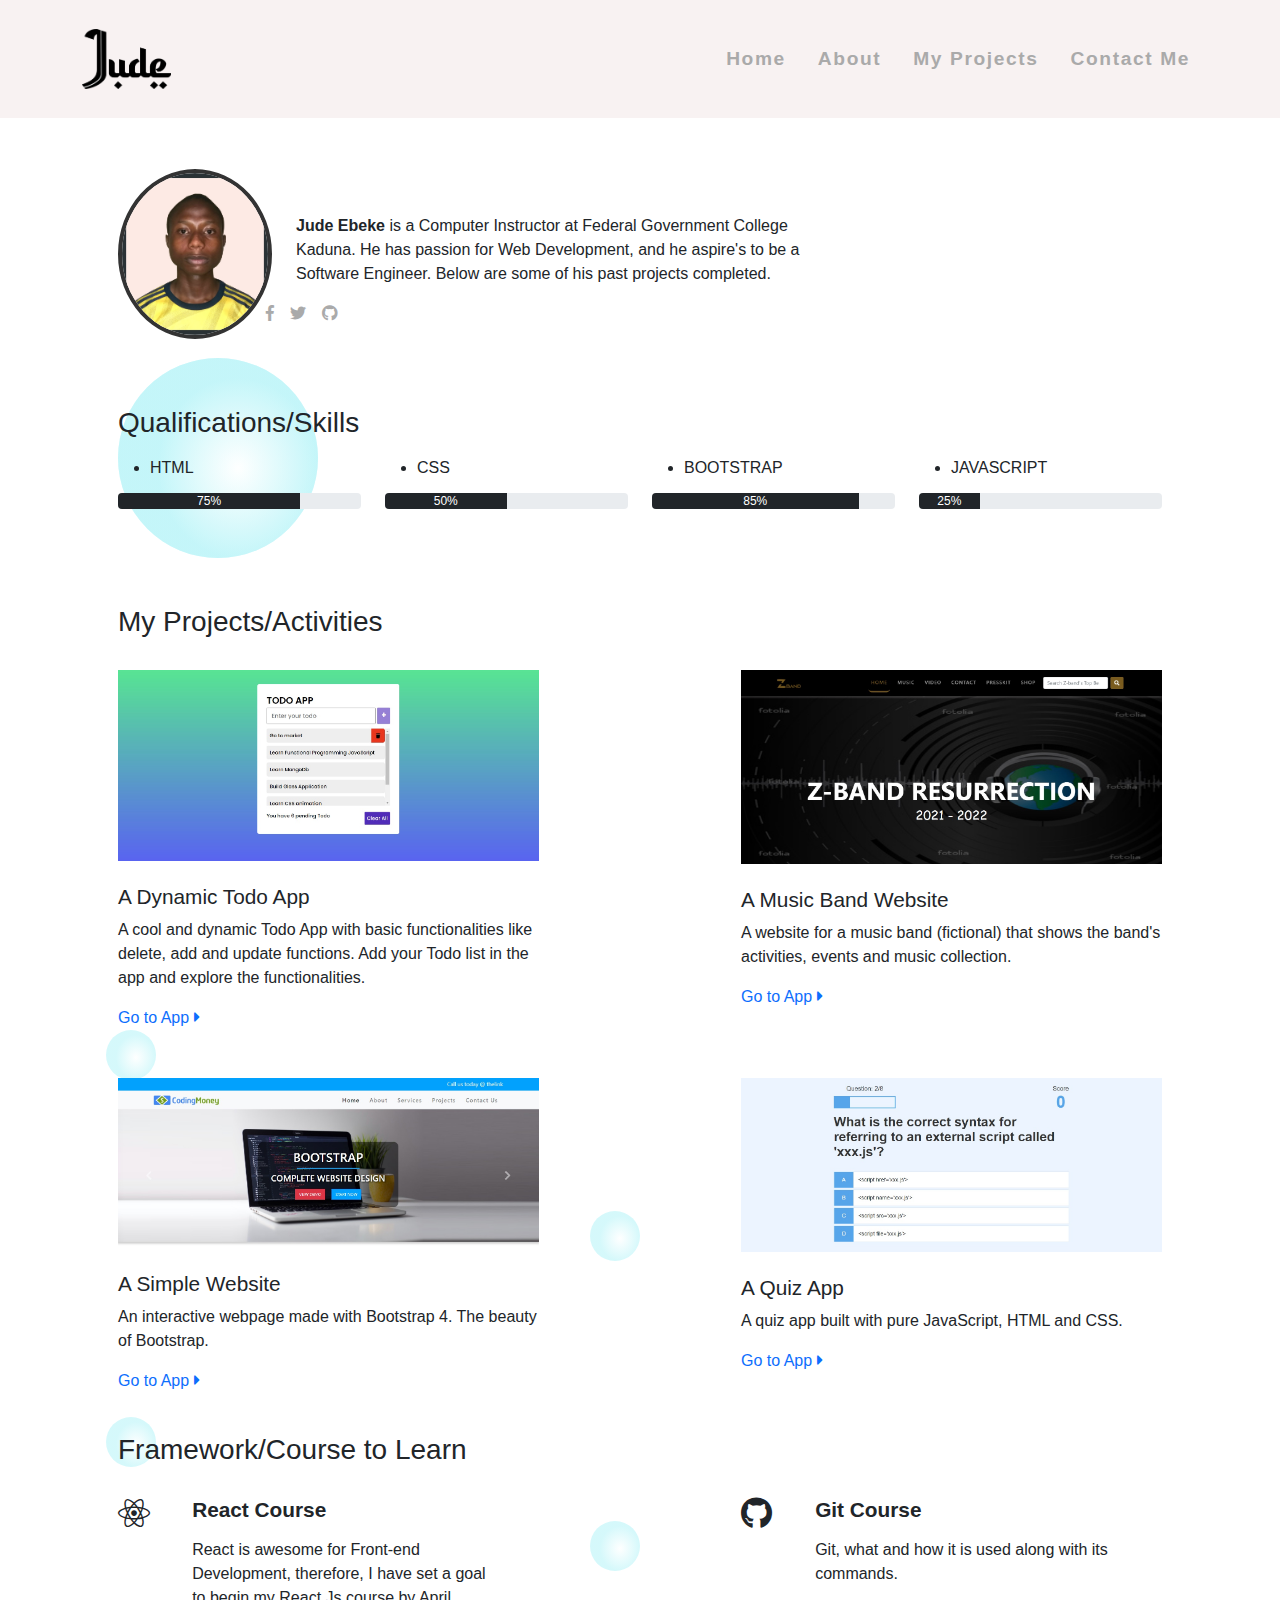
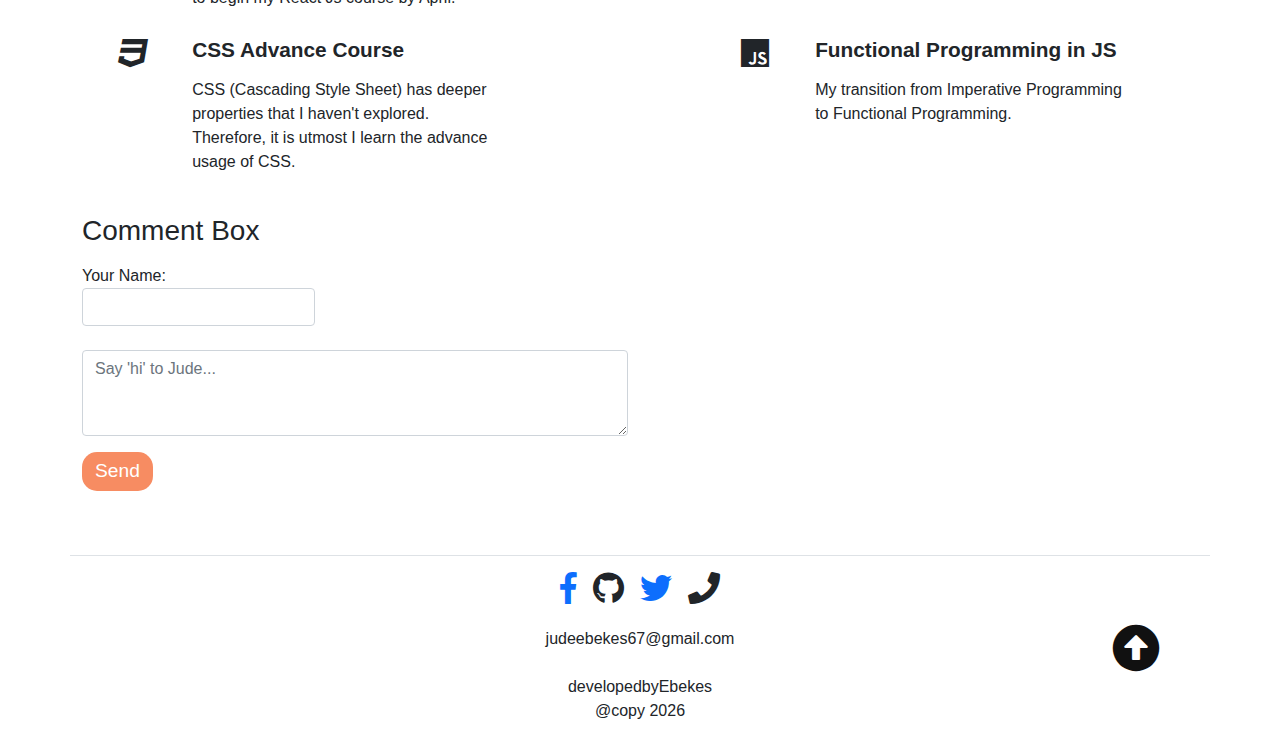
==== index.html @ 5c39a27d "tenth commit" ====
<!DOCTYPE html>
<html lang="en">

<head>
    <meta charset="UTF-8">
    <meta http-equiv="X-UA-Compatible" content="IE=edge">
    <meta name="viewport" content="width=device-width, initial-scale=1.0">
    <title>Homepage | Jude Ebeke</title>
    <link rel="shortcut icon" href="../img/minilogo.png" />
    <link rel="stylesheet" href="../css/style.css">
    <link rel="stylesheet" href="../css/bootstrap.css">
    <link rel="stylesheet" href="../css/fontawesome-all.css">
    <script src="../js/nav.js" defer></script>
    <script src="../js/index.js" defer></script>
    <script src="../js/bootstrap.min.js" defer></script>
    <script src="../js/jquery-1.11.3.min.js" defer></script>
</head>

<body>
    <nav class="navbar navbar-expand-lg navbar-light p-4" id="home">
        <div class="container">
            <a class="navbar-brand" href="index.html"><img src="../img/judelogo.png" height="60" alt=""></a>
            <button class="navbar-toggler" type="button" data-bs-toggle="collapse" data-bs-target="#navbarNav" aria-controls="navbarNav" aria-expanded="false" aria-label="Toggle navigation">
      <span class="navbar-toggler-icon"></span>
    </button>
            <div class="collapse navbar-collapse" id="navbarNav">
                <ul class="navbar-nav ms-auto">
                    <li class="nav-item">
                        <a class="nav-link" aria-current="page" href="index.html">Home</a>
                    </li>
                    <li class="nav-item">
                        <a class="nav-link" href="#about">About</a   >
                    </li>
                    <li class="nav-item">
                        <a class="nav-link" href="#project">My Projects</a   >
                    </li>
                    <li class="nav-item">
                        <a class="nav-link" href="#contact">Contact Me</a   >
                    </li>
                </ul>
            </div>
        </div>
    </nav>

    <!-- MY INTRO SECTION -->

    <div class="container px-5">
        <div class="row mt-5 d-flex flex-column flex-md-row align-items-center">
            <div class="col-md-2 passport-border"  id="about">
                <img src="../img/passport.jpg" class="img-fluid passport-res rounded-circle passport-border-color" alt="My Passport">
            </div>
            <div class="col-md-6 mt-5 text-center text-md-start">
                <p><strong>Jude Ebeke</strong> is a Computer Instructor at Federal Government College Kaduna. He has passion for Web Development, and he aspire's to be a Software Engineer. Below are some of his past projects completed.
                </p>
                <ul class="social-links list-unstyled">
                    <li>
                        <a href="https://web.facebook.com/profile.php?id=100070522303715" target="__blank" class="text-decoration-none text-gray"><i class="fab fa-facebook-f fa-1x"></i></a></li>
                    <li><a href="https://twitter.com/JudeEbeke" target="__blank" class="text-decoration-none text-gray"><i class="fab fa-twitter fa-1x"></i></a></li>
                    <li>
                        <a href="https://github.com/judeebeks" target="__blank" class="text-decoration-none text-gray"><i class="fab fa-github fa-1x"></i></a>
                    </li>
                </ul>
            </div>

        </div>
        </div>

        <!-- QUALIFICATION SECTION -->

        <div class="container px-5 mt-3 position-relative">
            <div class="ball-animate"></div>
            <div class="ball-animate"></div>
            <div class="row pt-5">
                <div class="col-12">
                    <h3>Qualifications/Skills</h3>
                </div>
                <div class="div col-6 col-md-3 mt-2">
                    <ul>
                        <li>
                            <h6>HTML</h6>
                        </li>
                    </ul>
                    <div class="progress">
                        <div class="progress-bar bg-dark" role="progressbar" style="width: 75%" aria-valuenow="75" aria-valuemin="0" aria-valuemax="100">75%</div>
                    </div>
                </div>
                <div class="col-6 col-md-3 mt-2">
                    <ul>
                        <li>
                            <h6>CSS</h6>
                        </li>
                    </ul>
                    <div class="progress">
                        <div class="progress-bar bg-dark" role="progressbar" style="width: 50%" aria-valuenow="50" aria-valuemin="0" aria-valuemax="100">50%</div>
                    </div>
                </div>
                <div class="col-6 col-md-3 mt-5 mt-md-2">
                    <ul>
                        <li>
                            <h6>BOOTSTRAP</h6>
                        </li>
                    </ul>
                    <div class="progress">
                        <div class="progress-bar bg-dark" role="progressbar" style="width: 85%" aria-valuenow="85" aria-valuemin="0" aria-valuemax="100">85%</div>
                    </div>
                </div>
                <div class="col-6 col-md-3 mt-5 mt-md-2">
                    <ul>
                        <li>
                            <h6>JAVASCRIPT</h6>
                        </li>
                    </ul>
                    <div class="progress">
                        <div class="progress-bar bg-dark" role="progressbar" style="width: 25%" aria-valuenow="25" aria-valuemin="0" aria-valuemax="100">25%</div>
                    </div>
                </div>
            </div>
        </div>

        <!-- PROJECT SECTION -->
        <div class="container px-5 mt-5">
            <div class="row pt-5 d-flex justify-content-between">
                <div class="col-12" id="project">
                    <h3>My Projects/Activities</h3>
                </div>
                <div class="col-md-5 pt-4">
                    <img src="../img/todoapp.jpg" class="img-fluid mb-4 project-display" alt="">
                    <h5>A Dynamic Todo App</h5>
                    <p>A cool and dynamic Todo App with basic functionalities like delete, add and update functions. Add your Todo list in the app and explore the functionalities. </p>
                    <a type="button" class="text-decoration-none" href="../completedproject/todoapp/index.html" target="__blank">Go to App <i class="fa fa-caret-right"></i></a>
                </div>
                <div class="col-md-5 pt-4">
                    <img src="../img/z-band.jpg" class="img-fluid mb-4 project-display" alt="">
                    <h5>A Music Band Website</h5>
                    <p>A website for a music band (fictional) that shows the band's activities, events and music collection. </p>
                    <a type="button" class="text-decoration-none" href="https://z-bandsite.netlify.app" target="__blank">Go to App <i class="fa fa-caret-right"></i></a>
                </div>
            </div>

            <div class="row d-flex justify-content-between position-relative">
                <div class="ball"></div>
                <div class="ball"></div>
                <div class="col-md-5 pt-5">
                    <img src="../img/bts4.jpg" class="img-fluid mb-4 project-display" alt="">
                    <h5>A Simple Website</h5>
                    <p>An interactive webpage made with Bootstrap 4. The beauty of Bootstrap. </p>
                    <a type="button" class="text-decoration-none" href="../completedproject/bst4code/home.html" target="__blank">Go to App <i class="fa fa-caret-right"></i></a>
                </div>
                <div class="col-md-5 pt-5">
                    <img src="../img/quizapp.jpg" class="img-fluid mb-4 project-display" alt="">
                    <h5>A Quiz App</h5>
                    <p>A quiz app built with pure JavaScript, HTML and CSS.</p>
                    <a type="button" class="text-decoration-none" href="../completedproject/quizapp/index.html" target="__blank">Go to App <i class="fa fa-caret-right"></i></a>
                </div>
            </div>
        </div>

        <!-- COURSES TO VENTURE TO -->

        <div class="container px-5 my-4">
            <div class="row d-flex justify-content-between position-relative">
                <div class="ball"></div>
                <div class="ball"></div>
                <div class="col-12 my-3">
                    <h3>Framework/Course to Learn</h3>
                </div>
                <div class="col-md-5">
                    <div class="row">
                        <div class="col-2 fa-2x"><i class="fab fa-react"></i></div>
                        <div class="col-9 pt-2">
                            <h5><strong>React Course</strong></h5>
                        </div>
                        <div class="col-9 offset-2">
                            <p>React is awesome for Front-end Development, therefore, I have set a goal to begin my React Js course by April.</p>
                        </div>
                    </div>
                </div>
                <div class="col-md-5">
                    <div class="row">
                        <div class="col-2 fa-2x"><i class="fab fa-github"></i></div>
                        <div class="col-9 pt-2">
                            <h5><strong>Git Course</strong></h5>
                        </div>
                        <div class="col-9 offset-2">
                            <p>Git, what and how it is used along with its commands. </p>
                        </div>
                    </div>
                </div>
            </div>
            <div class="row d-flex justify-content-between mt-1">
                <div class="col-md-5">
                    <div class="row">
                        <div class="col-2 fa-2x"><i class="fab fa-css3"></i></div>
                        <div class="col-9 pt-2">
                            <h5><strong>CSS Advance Course</strong></h5>
                        </div>
                        <div class="col-9 offset-2">
                            <p>CSS (Cascading Style Sheet) has deeper properties that I haven't explored. Therefore, it is utmost I learn the advance usage of CSS.</p>
                        </div>
                    </div>
                </div>
                <div class="col-md-5">
                    <div class="row">
                        <div class="col-2 fa-2x"><i class="fab fa-js"></i></div>
                        <div class="col-9 pt-2">
                            <h5><strong>Functional Programming in JS</strong></h5>
                        </div>
                        <div class="col-9 offset-2">
                            <p>My transition from Imperative Programming to Functional Programming.</p>
                        </div>
                    </div>
                </div>
            </div>
        </div>

        <!-- COMMENT SECTION -->

        <div class="container">
            <div class="row">
                <div class="col-6">
                    <form name="contact" method="POST" data-netlify="true">
                        <div class="mb-3">
                            <label class="form-label"><h3>Comment Box</h3></label>
                            <div class="mb-3">
                                <p>
                                    <label class="form-label">Your Name: <input class="form-control" type="text" name="name" reqquired></label>
                                </p>
                            </div>
                            <textarea class="form-control" name="comment" rows="3" placeholder="Say 'hi' to Jude..." required></textarea>
                        </div>
                        <p id="errormessage"></p>
                        <div class="mb-3">
                            <button type="submit" class="btn1">Send</button>
                        </div>
                    </form>
                </div>
            </div>
        </div>


        <!-- FOOTER -->
        <footer class="position-relative container text-center mt-5 border-top d-flex justify-center align-items-center flex-column" id="contact">
            <div class="top-arrow position-absolute">
                <a href="#home" class="top-arrow-link text-decoration-none"><i class="fa fa-arrow-alt-circle-up fa-3x"></i></a>
            </div>
            <ul class="text-center list-unstyled d-flex align-items-center justify-content-center my-3">
                <li class="mx-2">
                    <a href="https://web.facebook.com/profile.php?id=100070522303715" target="__blank" class="text-decoration-none text-gray"><i class="fab fa-facebook-f fa-2x text-primary"></i></a></li>
                <li class="mx-2">
                    <a href="https://github.com/judeebeks" target="__blank" class="text-decoration-none text-gray"><i class="fab fa-github fa-2x text-dark"></i></a>
                </li>
                <li class="mx-2"><a href="https://twitter.com/JudeEbeke" target="__blank" class="text-decoration-none text-gray"><i class="fab fa-twitter fa-2x text-primary"></i></a></li>
                <li class="mx-2"><a href="tel: 09023176326" class="text-decoration-none text-gray"><i class="fa fa-phone fa-2x text-dark"></i></a></li>
            </ul>

            <p class="py-1">judeebekes67@gmail.com</p>

            <p class="lead py-1">developedbyEbekes <br> @copy <span id="year"></span></p>
        </footer>
</body>

</html>
---- css/style.css ----
:root {
    --black: #333;
    --dark: rgb(170, 170, 170);
    --blacklight: rgb(104, 101, 101);
    --white: #fff;
    --blue: #3440ab;
    --lightblue: #78a8cf;
    --red: #ee4c24;
    --light: rgb(248, 242, 242);
}

* {
    margin: 0;
    padding: 0;
    font-family: "Century Gothic", sans-serif;
    font-size: 100%;
    box-sizing: border-box;
}

.text-gray {
    color: var(--dark);
}

body {
    background: var(--white);
}

.navbar {
    /* background: var(--lightblue) !important; */
    /* box-shadow: 0 5px 5px 0 rgba(134, 128, 128, 0.5); */
    background: var(--light) !important;
    /* border-bottom: 1px dotted gray; */
}

.navbar-nav .nav-item {
    margin-left: 1rem;
}

.nav-item .nav-link {
    color: var(--dark) !important;
    font-size: 1.2rem;
    font-weight: 600;
    letter-spacing: 0.1rem;
}

.nav-item .nav-link:hover {
    color: var(--blacklight) !important;
}

.passport-border-color {
    background: var(--black);
    border-radius: 50%;
    border: 4px solid var(--black);
    z-index: 999;
}

.social-links {
    list-style: none;
    display: flex;
    justify-content: start;
    margin-top: 1rem;
    margin-left: -1.9rem;
}

.social-links>li {
    color: var(--blacklight);
    margin-right: 1rem;
}

p {
    font-size: 1rem !important;
}

h1 {
    font-size: 3rem;
}

h5 {
    font-size: 1.3rem !important;
    font-weight: 500 !important;
}

div .ball-animate:nth-child(1) {
    width: 200px;
    height: 200px;
    position: absolute;
    border-radius: 50%;
    background-image: radial-gradient( closest-side at 60% 55%, rgb(254, 255, 255), rgb(185, 244, 248));
    z-index: -99;
    opacity: 0.6;
    animation: float 10s infinite;
    animation-timing-function: ease-in;
}

div .ball {
    width: 50px;
    height: 50px;
    position: absolute;
    border-radius: 50%;
    background-image: radial-gradient( closest-side at 60% 55%, rgb(254, 255, 255), rgb(185, 244, 248));
    z-index: -99;
    opacity: 0.6;
}

div .ball:nth-child(2) {
    position: absolute;
    right: 50%;
    top: 50%;
}

div .ball-animate:nth-child(2) {
    width: 200px;
    height: 200px;
    position: absolute;
    border-radius: 50%;
    background-image: radial-gradient( closest-side at 60% 55%, rgb(254, 255, 255), rgb(185, 244, 248));
    z-index: -99;
    opacity: 0.6;
    animation: floatb 10s infinite;
    animation-timing-function: ease-in;
}

@keyframes float {
    from {
        top: 0px;
        left: 100px;
    }
    to {
        top: 100px;
        left: 400px;
    }
}

@keyframes floatb {
    from {
        top: 0px;
        right: 100px;
    }
    to {
        top: 100px;
        right: 400px;
    }
}

.project-display {
    transition: ease-in 0.3s;
}

.project-display:hover {
    box-shadow: 0 4px 8px 0 rgba(0, 0, 0, 0.3), 0 6px 20px 0 rgba(0, 0, 0, 0.3);
    transform: scale(1.2);
}

.btn1 {
    border: none;
    outline: none;
    padding: 5px 13px;
    font-size: 1.2rem;
    background: rgb(247, 140, 98);
    border-radius: 15px;
    color: #fff;
    transition: 0.3s;
}

.btn1:hover {
    background: rgb(245, 106, 51);
}

.top-arrow {
    bottom: 70px !important;
    right: 50px !important;
}

.top-arrow-link {
    color: #111;
    cursor: pointer;
    transition: 0.3s;
}

.top-arrow-link:hover {
    color: #333;
}

@media (max-width: 765px) {
    .passport-res {
        width: 50%;
        height: 50%;
        z-index: -99;
    }
    .passport-border {
        border: none;
        display: flex;
        justify-content: center;
        align-items: center;
    }
    .navbar-nav {
        margin-top: 1rem;
    }
    div .ball-animate {
        display: none;
    }
    .social-links {
        justify-content: center;
        margin-left: -1.9rem;
    }
}
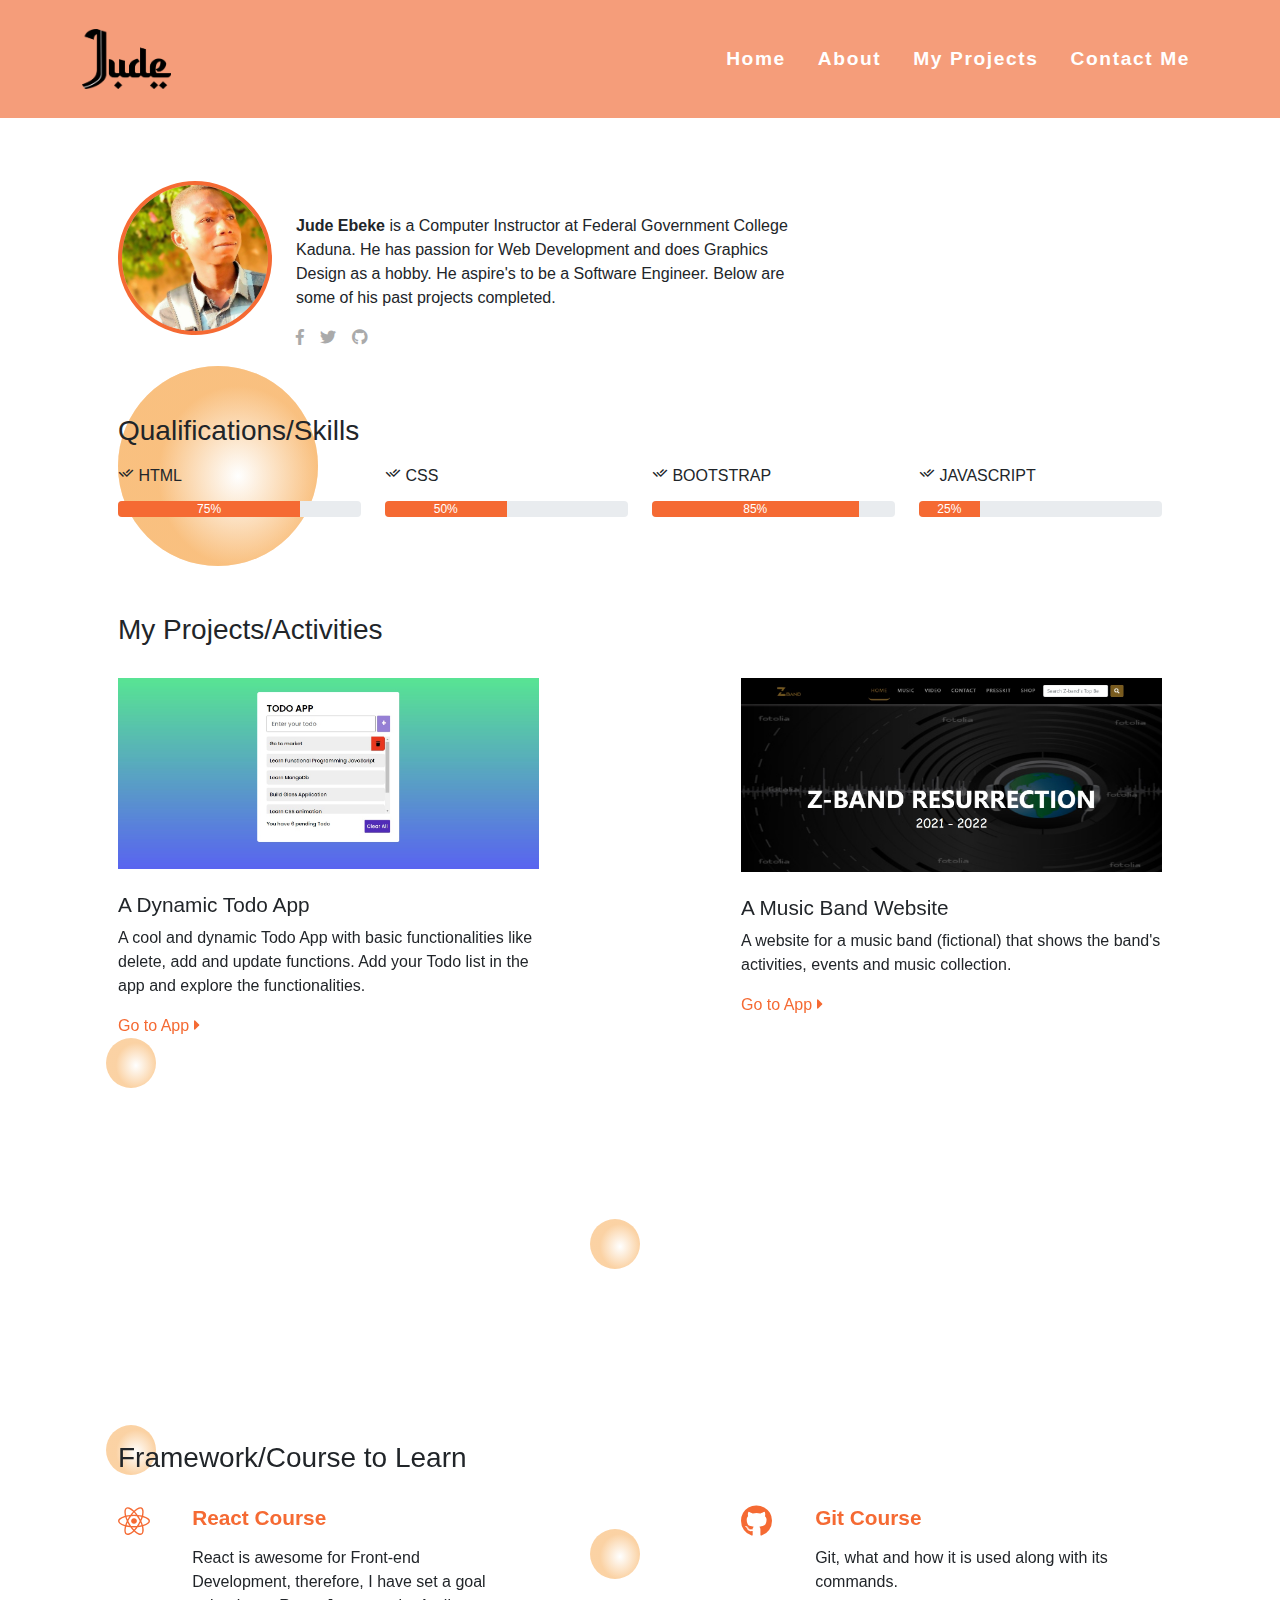
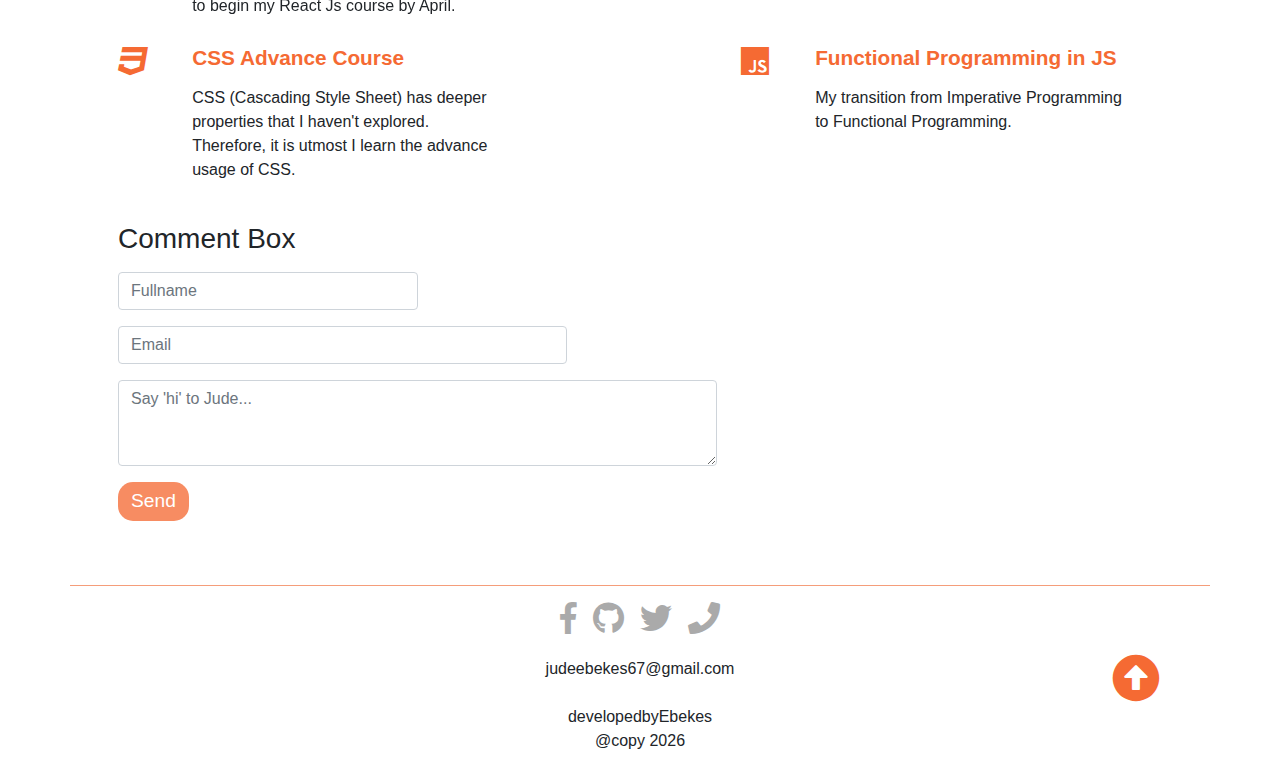
==== commit c3b64540: "git push" ====
--- a/index.html
+++ b/index.html
@@ -1,262 +1,485 @@
 <!DOCTYPE html>
 <html lang="en">
-
-<head>
-    <meta charset="UTF-8">
-    <meta http-equiv="X-UA-Compatible" content="IE=edge">
-    <meta name="viewport" content="width=device-width, initial-scale=1.0">
+  <head>
+    <meta charset="UTF-8" />
+    <meta http-equiv="X-UA-Compatible" content="IE=edge" />
+    <meta name="viewport" content="width=device-width, initial-scale=1.0" />
     <title>Homepage | Jude Ebeke</title>
     <link rel="shortcut icon" href="../img/minilogo.png" />
-    <link rel="stylesheet" href="../css/style.css">
-    <link rel="stylesheet" href="../css/bootstrap.css">
-    <link rel="stylesheet" href="../css/fontawesome-all.css">
+    <link rel="stylesheet" href="../css/style.css" />
+    <link rel="stylesheet" href="../css/bootstrap.min.css" />
+    <link rel="stylesheet" href="../css/fontawesome-all.css" />
+    <link rel="stylesheet" href="./assests/aos/aos.css" />
+    <link rel="stylesheet" href="./assests/remixicon/remixicon.css" />
     <script src="../js/nav.js" defer></script>
     <script src="../js/index.js" defer></script>
     <script src="../js/bootstrap.min.js" defer></script>
     <script src="../js/jquery-1.11.3.min.js" defer></script>
-</head>
-
-<body>
+  </head>
+
+  <body>
     <nav class="navbar navbar-expand-lg navbar-light p-4" id="home">
-        <div class="container">
-            <a class="navbar-brand" href="index.html"><img src="../img/judelogo.png" height="60" alt=""></a>
-            <button class="navbar-toggler" type="button" data-bs-toggle="collapse" data-bs-target="#navbarNav" aria-controls="navbarNav" aria-expanded="false" aria-label="Toggle navigation">
-      <span class="navbar-toggler-icon"></span>
-    </button>
-            <div class="collapse navbar-collapse" id="navbarNav">
-                <ul class="navbar-nav ms-auto">
-                    <li class="nav-item">
-                        <a class="nav-link" aria-current="page" href="index.html">Home</a>
-                    </li>
-                    <li class="nav-item">
-                        <a class="nav-link" href="#about">About</a   >
-                    </li>
-                    <li class="nav-item">
-                        <a class="nav-link" href="#project">My Projects</a   >
-                    </li>
-                    <li class="nav-item">
-                        <a class="nav-link" href="#contact">Contact Me</a   >
-                    </li>
-                </ul>
-            </div>
-        </div>
+      <div class="container">
+        <a class="navbar-brand" href="index.html">
+          <img src="../img/judelogo.png" height="60" alt="" />
+        </a>
+        <button
+          class="navbar-toggler text-white"
+          type="button"
+          data-bs-toggle="collapse"
+          data-bs-target="#navbarNav"
+          aria-controls="navbarNav"
+          aria-expanded="false"
+          aria-label="Toggle navigation"
+        >
+          <span><i class="fa fa-bars"> </i></span>
+        </button>
+        <div class="collapse navbar-collapse" id="navbarNav">
+          <ul class="navbar-nav ms-auto">
+            <li class="nav-item">
+              <a class="nav-link" aria-current="page" href="index.html">Home</a>
+            </li>
+            <li class="nav-item">
+              <a class="nav-link" href="#about">About</a>
+            </li>
+            <li class="nav-item">
+              <a class="nav-link" href="#project">My Projects</a>
+            </li>
+            <li class="nav-item">
+              <a class="nav-link" href="#contact">Contact Me</a>
+            </li>
+          </ul>
+        </div>
+      </div>
     </nav>
 
     <!-- MY INTRO SECTION -->
 
     <div class="container px-5">
-        <div class="row mt-5 d-flex flex-column flex-md-row align-items-center">
-            <div class="col-md-2 passport-border"  id="about">
-                <img src="../img/passport.jpg" class="img-fluid passport-res rounded-circle passport-border-color" alt="My Passport">
-            </div>
-            <div class="col-md-6 mt-5 text-center text-md-start">
-                <p><strong>Jude Ebeke</strong> is a Computer Instructor at Federal Government College Kaduna. He has passion for Web Development, and he aspire's to be a Software Engineer. Below are some of his past projects completed.
+      <div class="row mt-5 d-flex flex-column flex-md-row align-items-center">
+        <div class="col-md-2 passport-border" id="about">
+          <img
+            src="../img/passport.png"
+            class="img-fluid passport-res rounded-circle passport-border-color"
+            alt="My Passport"
+          />
+        </div>
+        <div class="col-md-6 mt-5 text-center text-md-start">
+          <div class="row text-center text-md-start">
+            <div class="col-12">
+              <p>
+                <strong>Jude Ebeke</strong> is a Computer Instructor at Federal
+                Government College Kaduna. He has passion for Web Development
+                and does Graphics Design as a hobby. He aspire's to be a
+                Software Engineer. Below are some of his past projects
+                completed.
+              </p>
+            </div>
+            <div class="col-4 m-auto m-md-0">
+              <ul class="social-links list-unstyled p-0 m-0">
+                <li>
+                  <a
+                    href="https://web.facebook.com/profile.php?id=100070522303715"
+                    target="__blank"
+                    class="text-decoration-none text-gray"
+                    ><i class="fab fa-facebook-f fa-1x"></i
+                  ></a>
+                </li>
+                <li>
+                  <a
+                    href="https://twitter.com/JudeEbeke"
+                    target="__blank"
+                    class="text-decoration-none text-gray"
+                    ><i class="fab fa-twitter fa-1x"></i
+                  ></a>
+                </li>
+                <li>
+                  <a
+                    href="https://github.com/judeebeks"
+                    target="__blank"
+                    class="text-decoration-none text-gray"
+                    ><i class="fab fa-github fa-1x"></i
+                  ></a>
+                </li>
+              </ul>
+            </div>
+          </div>
+        </div>
+      </div>
+    </div>
+
+    <!-- QUALIFICATION SECTION -->
+
+    <div class="container px-5 mt-3 position-relative">
+      <div class="ball-animate"></div>
+      <div class="ball-animate"></div>
+      <div class="row pt-5">
+        <div class="col-12">
+          <h3>Qualifications/Skills</h3>
+        </div>
+        <div class="div col-6 col-md-3 mt-2">
+          <ul class="list-unstyled">
+            <li>
+              <h6><i class="ri-check-double-line"></i> HTML</h6>
+            </li>
+          </ul>
+          <div class="progress">
+            <div
+              class="progress-bar bg-main"
+              role="progressbar"
+              style="width: 75%"
+              aria-valuenow="75"
+              aria-valuemin="0"
+              aria-valuemax="100"
+            >
+              75%
+            </div>
+          </div>
+        </div>
+        <div class="col-6 col-md-3 mt-2">
+          <ul class="list-unstyled">
+            <li>
+              <h6><i class="ri-check-double-line"></i> CSS</h6>
+            </li>
+          </ul>
+          <div class="progress">
+            <div
+              class="progress-bar bg-main"
+              role="progressbar"
+              style="width: 50%"
+              aria-valuenow="50"
+              aria-valuemin="0"
+              aria-valuemax="100"
+            >
+              50%
+            </div>
+          </div>
+        </div>
+        <div class="col-6 col-md-3 mt-5 mt-md-2">
+          <ul class="list-unstyled">
+            <li>
+              <h6><i class="ri-check-double-line"></i> BOOTSTRAP</h6>
+            </li>
+          </ul>
+          <div class="progress">
+            <div
+              class="progress-bar bg-main"
+              role="progressbar"
+              style="width: 85%"
+              aria-valuenow="85"
+              aria-valuemin="0"
+              aria-valuemax="100"
+            >
+              85%
+            </div>
+          </div>
+        </div>
+        <div class="col-6 col-md-3 mt-5 mt-md-2">
+          <ul class="list-unstyled">
+            <li>
+              <h6><i class="ri-check-double-line"></i> JAVASCRIPT</h6>
+            </li>
+          </ul>
+          <div class="progress">
+            <div
+              class="progress-bar bg-main"
+              role="progressbar"
+              style="width: 25%"
+              aria-valuenow="25"
+              aria-valuemin="0"
+              aria-valuemax="100"
+            >
+              25%
+            </div>
+          </div>
+        </div>
+      </div>
+    </div>
+
+    <!-- PROJECT SECTION -->
+    <div class="container px-5 mt-5">
+      <div class="row pt-5 d-flex justify-content-between">
+        <div class="col-12" id="project">
+          <h3>My Projects/Activities</h3>
+        </div>
+        <div
+          class="col-md-5 pt-4"
+          data-aos="fade-right"
+          data-aos-delay="200"
+          data-aos-duration="1000"
+        >
+          <img
+            src="../img/todoapp.jpg"
+            class="img-fluid mb-4 project-display"
+            alt=""
+          />
+          <h5>A Dynamic Todo App</h5>
+          <p>
+            A cool and dynamic Todo App with basic functionalities like delete,
+            add and update functions. Add your Todo list in the app and explore
+            the functionalities.
+          </p>
+          <a
+            type="button"
+            class="text-decoration-none text-main"
+            href="../completedproject/todoapp/index.html"
+            target="__blank"
+            >Go to App <i class="fa fa-caret-right"></i
+          ></a>
+        </div>
+        <div
+          class="col-md-5 pt-4"
+          data-aos="fade-left"
+          data-aos-delay="300"
+          data-aos-duration="1000"
+        >
+          <img
+            src="../img/z-band.jpg"
+            class="img-fluid mb-4 project-display"
+            alt=""
+          />
+          <h5>A Music Band Website</h5>
+          <p>
+            A website for a music band (fictional) that shows the band's
+            activities, events and music collection.
+          </p>
+          <a
+            type="button"
+            class="text-decoration-none text-main"
+            href="https://z-bandsite.netlify.app"
+            target="__blank"
+            >Go to App <i class="fa fa-caret-right"></i
+          ></a>
+        </div>
+      </div>
+
+      <div class="row d-flex justify-content-between position-relative">
+        <div class="ball"></div>
+        <div class="ball"></div>
+        <div
+          class="col-md-5 pt-5"
+          data-aos="fade-up"
+          data-aos-delay="200"
+          data-aos-duration="1000"
+        >
+          <img
+            src="../img/bts4.jpg"
+            class="img-fluid mb-4 project-display"
+            alt=""
+          />
+          <h5>A Simple Website</h5>
+          <p>
+            An interactive webpage made with Bootstrap 4. The beauty of
+            Bootstrap.
+          </p>
+          <a
+            type="button"
+            class="text-decoration-none text-main"
+            href="../completedproject/bst4code/home.html"
+            target="__blank"
+            >Go to App <i class="fa fa-caret-right"></i
+          ></a>
+        </div>
+        <div
+          class="col-md-5 pt-5"
+          data-aos="fade-up"
+          data-aos-delay="300"
+          data-aos-duration="1000"
+        >
+          <img
+            src="../img/quizapp.jpg"
+            class="img-fluid mb-4 project-display"
+            alt=""
+          />
+          <h5>A Quiz App</h5>
+          <p>A quiz app built with pure JavaScript, HTML and CSS.</p>
+          <a
+            type="button"
+            class="text-decoration-none text-main"
+            href="../completedproject/quizapp/index.html"
+            target="__blank"
+            >Go to App <i class="fa fa-caret-right"></i
+          ></a>
+        </div>
+      </div>
+    </div>
+
+    <!-- COURSES TO VENTURE TO -->
+
+    <div class="container px-5 my-4">
+      <div class="row d-flex justify-content-between position-relative">
+        <div class="ball"></div>
+        <div class="ball"></div>
+        <div class="col-12 my-3">
+          <h3>Framework/Course to Learn</h3>
+        </div>
+        <div class="col-md-5">
+          <div class="row">
+            <div class="col-2 fa-2x text-main">
+              <i class="fab fa-react"></i>
+            </div>
+            <div class="col-9 pt-2 text-main">
+              <h5><strong>React Course</strong></h5>
+            </div>
+            <div class="col-9 offset-2">
+              <p>
+                React is awesome for Front-end Development, therefore, I have
+                set a goal to begin my React Js course by April.
+              </p>
+            </div>
+          </div>
+        </div>
+        <div class="col-md-5">
+          <div class="row">
+            <div class="col-2 fa-2x text-main">
+              <i class="fab fa-github"></i>
+            </div>
+            <div class="col-9 pt-2 text-main">
+              <h5><strong>Git Course</strong></h5>
+            </div>
+            <div class="col-9 offset-2">
+              <p>Git, what and how it is used along with its commands.</p>
+            </div>
+          </div>
+        </div>
+      </div>
+      <div class="row d-flex justify-content-between mt-1">
+        <div class="col-md-5">
+          <div class="row">
+            <div class="col-2 fa-2x text-main"><i class="fab fa-css3"></i></div>
+            <div class="col-9 pt-2 text-main">
+              <h5><strong>CSS Advance Course</strong></h5>
+            </div>
+            <div class="col-9 offset-2">
+              <p>
+                CSS (Cascading Style Sheet) has deeper properties that I haven't
+                explored. Therefore, it is utmost I learn the advance usage of
+                CSS.
+              </p>
+            </div>
+          </div>
+        </div>
+        <div class="col-md-5">
+          <div class="row">
+            <div class="col-2 fa-2x text-main"><i class="fab fa-js"></i></div>
+            <div class="col-9 pt-2 text-main">
+              <h5><strong>Functional Programming in JS</strong></h5>
+            </div>
+            <div class="col-9 offset-2">
+              <p>
+                My transition from Imperative Programming to Functional
+                Programming.
+              </p>
+            </div>
+          </div>
+        </div>
+      </div>
+    </div>
+
+    <!-- COMMENT SECTION -->
+
+    <div class="container px-5">
+      <div class="row">
+        <div class="col-12 col-md-7">
+          <form name="contact" method="POST" data-netlify="true">
+            <div class="mb-3">
+              <label class="form-label"><h3>Comment Box</h3></label>
+              <div class="mb-3 w-50">
+                <p>
+                  <input
+                    class="form-control"
+                    type="text"
+                    name="name"
+                    placeholder="Fullname"
+                    required
+                  />
                 </p>
-                <ul class="social-links list-unstyled">
-                    <li>
-                        <a href="https://web.facebook.com/profile.php?id=100070522303715" target="__blank" class="text-decoration-none text-gray"><i class="fab fa-facebook-f fa-1x"></i></a></li>
-                    <li><a href="https://twitter.com/JudeEbeke" target="__blank" class="text-decoration-none text-gray"><i class="fab fa-twitter fa-1x"></i></a></li>
-                    <li>
-                        <a href="https://github.com/judeebeks" target="__blank" class="text-decoration-none text-gray"><i class="fab fa-github fa-1x"></i></a>
-                    </li>
-                </ul>
-            </div>
-
-        </div>
-        </div>
-
-        <!-- QUALIFICATION SECTION -->
-
-        <div class="container px-5 mt-3 position-relative">
-            <div class="ball-animate"></div>
-            <div class="ball-animate"></div>
-            <div class="row pt-5">
-                <div class="col-12">
-                    <h3>Qualifications/Skills</h3>
-                </div>
-                <div class="div col-6 col-md-3 mt-2">
-                    <ul>
-                        <li>
-                            <h6>HTML</h6>
-                        </li>
-                    </ul>
-                    <div class="progress">
-                        <div class="progress-bar bg-dark" role="progressbar" style="width: 75%" aria-valuenow="75" aria-valuemin="0" aria-valuemax="100">75%</div>
-                    </div>
-                </div>
-                <div class="col-6 col-md-3 mt-2">
-                    <ul>
-                        <li>
-                            <h6>CSS</h6>
-                        </li>
-                    </ul>
-                    <div class="progress">
-                        <div class="progress-bar bg-dark" role="progressbar" style="width: 50%" aria-valuenow="50" aria-valuemin="0" aria-valuemax="100">50%</div>
-                    </div>
-                </div>
-                <div class="col-6 col-md-3 mt-5 mt-md-2">
-                    <ul>
-                        <li>
-                            <h6>BOOTSTRAP</h6>
-                        </li>
-                    </ul>
-                    <div class="progress">
-                        <div class="progress-bar bg-dark" role="progressbar" style="width: 85%" aria-valuenow="85" aria-valuemin="0" aria-valuemax="100">85%</div>
-                    </div>
-                </div>
-                <div class="col-6 col-md-3 mt-5 mt-md-2">
-                    <ul>
-                        <li>
-                            <h6>JAVASCRIPT</h6>
-                        </li>
-                    </ul>
-                    <div class="progress">
-                        <div class="progress-bar bg-dark" role="progressbar" style="width: 25%" aria-valuenow="25" aria-valuemin="0" aria-valuemax="100">25%</div>
-                    </div>
-                </div>
-            </div>
-        </div>
-
-        <!-- PROJECT SECTION -->
-        <div class="container px-5 mt-5">
-            <div class="row pt-5 d-flex justify-content-between">
-                <div class="col-12" id="project">
-                    <h3>My Projects/Activities</h3>
-                </div>
-                <div class="col-md-5 pt-4">
-                    <img src="../img/todoapp.jpg" class="img-fluid mb-4 project-display" alt="">
-                    <h5>A Dynamic Todo App</h5>
-                    <p>A cool and dynamic Todo App with basic functionalities like delete, add and update functions. Add your Todo list in the app and explore the functionalities. </p>
-                    <a type="button" class="text-decoration-none" href="../completedproject/todoapp/index.html" target="__blank">Go to App <i class="fa fa-caret-right"></i></a>
-                </div>
-                <div class="col-md-5 pt-4">
-                    <img src="../img/z-band.jpg" class="img-fluid mb-4 project-display" alt="">
-                    <h5>A Music Band Website</h5>
-                    <p>A website for a music band (fictional) that shows the band's activities, events and music collection. </p>
-                    <a type="button" class="text-decoration-none" href="https://z-bandsite.netlify.app" target="__blank">Go to App <i class="fa fa-caret-right"></i></a>
-                </div>
-            </div>
-
-            <div class="row d-flex justify-content-between position-relative">
-                <div class="ball"></div>
-                <div class="ball"></div>
-                <div class="col-md-5 pt-5">
-                    <img src="../img/bts4.jpg" class="img-fluid mb-4 project-display" alt="">
-                    <h5>A Simple Website</h5>
-                    <p>An interactive webpage made with Bootstrap 4. The beauty of Bootstrap. </p>
-                    <a type="button" class="text-decoration-none" href="../completedproject/bst4code/home.html" target="__blank">Go to App <i class="fa fa-caret-right"></i></a>
-                </div>
-                <div class="col-md-5 pt-5">
-                    <img src="../img/quizapp.jpg" class="img-fluid mb-4 project-display" alt="">
-                    <h5>A Quiz App</h5>
-                    <p>A quiz app built with pure JavaScript, HTML and CSS.</p>
-                    <a type="button" class="text-decoration-none" href="../completedproject/quizapp/index.html" target="__blank">Go to App <i class="fa fa-caret-right"></i></a>
-                </div>
-            </div>
-        </div>
-
-        <!-- COURSES TO VENTURE TO -->
-
-        <div class="container px-5 my-4">
-            <div class="row d-flex justify-content-between position-relative">
-                <div class="ball"></div>
-                <div class="ball"></div>
-                <div class="col-12 my-3">
-                    <h3>Framework/Course to Learn</h3>
-                </div>
-                <div class="col-md-5">
-                    <div class="row">
-                        <div class="col-2 fa-2x"><i class="fab fa-react"></i></div>
-                        <div class="col-9 pt-2">
-                            <h5><strong>React Course</strong></h5>
-                        </div>
-                        <div class="col-9 offset-2">
-                            <p>React is awesome for Front-end Development, therefore, I have set a goal to begin my React Js course by April.</p>
-                        </div>
-                    </div>
-                </div>
-                <div class="col-md-5">
-                    <div class="row">
-                        <div class="col-2 fa-2x"><i class="fab fa-github"></i></div>
-                        <div class="col-9 pt-2">
-                            <h5><strong>Git Course</strong></h5>
-                        </div>
-                        <div class="col-9 offset-2">
-                            <p>Git, what and how it is used along with its commands. </p>
-                        </div>
-                    </div>
-                </div>
-            </div>
-            <div class="row d-flex justify-content-between mt-1">
-                <div class="col-md-5">
-                    <div class="row">
-                        <div class="col-2 fa-2x"><i class="fab fa-css3"></i></div>
-                        <div class="col-9 pt-2">
-                            <h5><strong>CSS Advance Course</strong></h5>
-                        </div>
-                        <div class="col-9 offset-2">
-                            <p>CSS (Cascading Style Sheet) has deeper properties that I haven't explored. Therefore, it is utmost I learn the advance usage of CSS.</p>
-                        </div>
-                    </div>
-                </div>
-                <div class="col-md-5">
-                    <div class="row">
-                        <div class="col-2 fa-2x"><i class="fab fa-js"></i></div>
-                        <div class="col-9 pt-2">
-                            <h5><strong>Functional Programming in JS</strong></h5>
-                        </div>
-                        <div class="col-9 offset-2">
-                            <p>My transition from Imperative Programming to Functional Programming.</p>
-                        </div>
-                    </div>
-                </div>
-            </div>
-        </div>
-
-        <!-- COMMENT SECTION -->
-
-        <div class="container">
-            <div class="row">
-                <div class="col-6">
-                    <form name="contact" method="POST" data-netlify="true">
-                        <div class="mb-3">
-                            <label class="form-label"><h3>Comment Box</h3></label>
-                            <div class="mb-3">
-                                <p>
-                                    <label class="form-label">Your Name: <input class="form-control" type="text" name="name" reqquired></label>
-                                </p>
-                            </div>
-                            <textarea class="form-control" name="comment" rows="3" placeholder="Say 'hi' to Jude..." required></textarea>
-                        </div>
-                        <p id="errormessage"></p>
-                        <div class="mb-3">
-                            <button type="submit" class="btn1">Send</button>
-                        </div>
-                    </form>
-                </div>
-            </div>
-        </div>
-
-
-        <!-- FOOTER -->
-        <footer class="position-relative container text-center mt-5 border-top d-flex justify-center align-items-center flex-column" id="contact">
-            <div class="top-arrow position-absolute">
-                <a href="#home" class="top-arrow-link text-decoration-none"><i class="fa fa-arrow-alt-circle-up fa-3x"></i></a>
-            </div>
-            <ul class="text-center list-unstyled d-flex align-items-center justify-content-center my-3">
-                <li class="mx-2">
-                    <a href="https://web.facebook.com/profile.php?id=100070522303715" target="__blank" class="text-decoration-none text-gray"><i class="fab fa-facebook-f fa-2x text-primary"></i></a></li>
-                <li class="mx-2">
-                    <a href="https://github.com/judeebeks" target="__blank" class="text-decoration-none text-gray"><i class="fab fa-github fa-2x text-dark"></i></a>
-                </li>
-                <li class="mx-2"><a href="https://twitter.com/JudeEbeke" target="__blank" class="text-decoration-none text-gray"><i class="fab fa-twitter fa-2x text-primary"></i></a></li>
-                <li class="mx-2"><a href="tel: 09023176326" class="text-decoration-none text-gray"><i class="fa fa-phone fa-2x text-dark"></i></a></li>
-            </ul>
-
-            <p class="py-1">judeebekes67@gmail.com</p>
-
-            <p class="lead py-1">developedbyEbekes <br> @copy <span id="year"></span></p>
-        </footer>
-</body>
-
-</html>+              </div>
+              <div class="mb-3 w-75">
+                <p>
+                  <input
+                    class="form-control"
+                    type="text"
+                    name="email"
+                    placeholder="Email"
+                    required
+                  />
+                </p>
+              </div>
+              <textarea
+                class="form-control"
+                name="comment"
+                rows="3"
+                placeholder="Say 'hi' to Jude..."
+                required
+              ></textarea>
+            </div>
+            <p id="errormessage"></p>
+            <div class="mb-3">
+              <button type="submit" class="btn1">Send</button>
+            </div>
+          </form>
+        </div>
+      </div>
+    </div>
+
+    <!-- FOOTER -->
+    <footer
+      class="position-relative container text-center mt-5 d-flex justify-center align-items-center flex-column"
+      id="contact"
+    >
+      <div class="top-arrow position-absolute">
+        <a href="#home" class="top-arrow-link text-decoration-none"
+          ><i class="fa fa-arrow-alt-circle-up fa-3x"></i
+        ></a>
+      </div>
+      <ul
+        class="text-center list-unstyled d-flex align-items-center justify-content-center my-3"
+      >
+        <li class="mx-2">
+          <a
+            href="https://web.facebook.com/profile.php?id=100070522303715"
+            target="__blank"
+            class="text-decoration-none"
+            ><i class="fab fa-facebook-f fa-2x text-gray"></i
+          ></a>
+        </li>
+        <li class="mx-2">
+          <a
+            href="https://github.com/judeebeks"
+            target="__blank"
+            class="text-decoration-none"
+            ><i class="fab fa-github fa-2x text-gray"></i
+          ></a>
+        </li>
+        <li class="mx-2">
+          <a
+            href="https://twitter.com/JudeEbeke"
+            target="__blank"
+            class="text-decoration-none"
+            ><i class="fab fa-twitter fa-2x text-gray"></i
+          ></a>
+        </li>
+        <li class="mx-2">
+          <a href="tel: 09023176326" class="text-decoration-none"
+            ><i class="fa fa-phone fa-2x text-gray"></i
+          ></a>
+        </li>
+      </ul>
+
+      <p class="py-1">judeebekes67@gmail.com</p>
+
+      <p class="lead py-1">
+        developedbyEbekes <br />
+        @copy <span id="year"></span>
+      </p>
+    </footer>
+
+    <div id="preloader"></div>
+
+    <script src="./assests/aos/aos.js"></script>
+    <script>
+      AOS.init();
+    </script>
+  </body>
+</html>
--- a/css/style.css
+++ b/css/style.css
@@ -6,7 +6,8 @@
     --blue: #3440ab;
     --lightblue: #78a8cf;
     --red: #ee4c24;
-    --light: rgb(248, 242, 242);
+    --light: rgb(245, 157, 122);
+    --redlight: rgb(245, 106, 51);
 }
 
 * {
@@ -21,13 +22,19 @@
     color: var(--dark);
 }
 
+.text-main {
+    color: var(--redlight) !important;
+}
+
+.bg-main {
+    background: var(--redlight) !important;
+}
+
 body {
     background: var(--white);
 }
 
 .navbar {
-    /* background: var(--lightblue) !important; */
-    /* box-shadow: 0 5px 5px 0 rgba(134, 128, 128, 0.5); */
     background: var(--light) !important;
     /* border-bottom: 1px dotted gray; */
 }
@@ -37,29 +44,36 @@
 }
 
 .nav-item .nav-link {
-    color: var(--dark) !important;
+    color: var(--white) !important;
     font-size: 1.2rem;
     font-weight: 600;
     letter-spacing: 0.1rem;
 }
 
 .nav-item .nav-link:hover {
-    color: var(--blacklight) !important;
+    color: var(--redlight) !important;
+}
+
+.navbar-toggler {
+    border: none !important;
+}
+
+.fa-bars {
+    font-size: 1.9rem !important;
 }
 
 .passport-border-color {
-    background: var(--black);
-    border-radius: 50%;
-    border: 4px solid var(--black);
+    background: var(--light);
+    border-radius: 50%;
+    border: 4px solid var(--redlight);
     z-index: 999;
+    -ms-transform: rotate(320deg);
+    transform: rotate(320deg);
 }
 
 .social-links {
     list-style: none;
     display: flex;
-    justify-content: start;
-    margin-top: 1rem;
-    margin-left: -1.9rem;
 }
 
 .social-links>li {
@@ -85,7 +99,7 @@
     height: 200px;
     position: absolute;
     border-radius: 50%;
-    background-image: radial-gradient( closest-side at 60% 55%, rgb(254, 255, 255), rgb(185, 244, 248));
+    background-image: radial-gradient( closest-side at 60% 55%, rgb(254, 255, 255), rgb(248, 180, 103));
     z-index: -99;
     opacity: 0.6;
     animation: float 10s infinite;
@@ -97,7 +111,7 @@
     height: 50px;
     position: absolute;
     border-radius: 50%;
-    background-image: radial-gradient( closest-side at 60% 55%, rgb(254, 255, 255), rgb(185, 244, 248));
+    background-image: radial-gradient( closest-side at 60% 55%, rgb(254, 255, 255), rgb(248, 180, 103));
     z-index: -99;
     opacity: 0.6;
 }
@@ -113,7 +127,7 @@
     height: 200px;
     position: absolute;
     border-radius: 50%;
-    background-image: radial-gradient( closest-side at 60% 55%, rgb(254, 255, 255), rgb(185, 244, 248));
+    background-image: radial-gradient( closest-side at 60% 55%, rgb(254, 255, 255), rgb(248, 180, 103));
     z-index: -99;
     opacity: 0.6;
     animation: floatb 10s infinite;
@@ -166,19 +180,88 @@
     background: rgb(245, 106, 51);
 }
 
+.form-control {
+    outline: none !important;
+}
+
+.form-control:focus {
+    border: 1px solid var(--redlight) !important;
+    box-shadow: none !important;
+}
+
 .top-arrow {
     bottom: 70px !important;
     right: 50px !important;
 }
 
 .top-arrow-link {
-    color: #111;
+    color: var(--redlight);
     cursor: pointer;
     transition: 0.3s;
 }
 
 .top-arrow-link:hover {
-    color: #333;
+    color: var(--light);
+}
+
+.fa-facebook-f:hover,
+.fa-github:hover,
+.fa-twitter:hover,
+.fa-phone:hover {
+    color: #2f41dd;
+}
+
+footer {
+    border-top: 0.1rem solid var(--light) !important;
+}
+
+
+/*--------------------------------------------------------------
+# Preloader
+--------------------------------------------------------------*/
+
+#preloader {
+    position: fixed;
+    top: 0;
+    left: 0;
+    right: 0;
+    bottom: 0;
+    z-index: 9999;
+    overflow: hidden;
+    background: #fff;
+}
+
+#preloader:before {
+    content: "";
+    position: fixed;
+    top: calc(50% - 30px);
+    left: calc(50% - 30px);
+    border: 6px solid #2487ce;
+    border-top-color: #fff;
+    border-bottom-color: #fff;
+    border-radius: 50%;
+    width: 60px;
+    height: 60px;
+    -webkit-animation: animate-preloader 1s linear infinite;
+    animation: animate-preloader 1s linear infinite;
+}
+
+@-webkit-keyframes animate-preloader {
+    0% {
+        transform: rotate(0deg);
+    }
+    100% {
+        transform: rotate(360deg);
+    }
+}
+
+@keyframes animate-preloader {
+    0% {
+        transform: rotate(0deg);
+    }
+    100% {
+        transform: rotate(360deg);
+    }
 }
 
 @media (max-width: 765px) {
@@ -201,6 +284,21 @@
     }
     .social-links {
         justify-content: center;
-        margin-left: -1.9rem;
+        margin-left: 1rem;
+    }
+    .top-arrow {
+        bottom: 40px !important;
+        right: 40px !important;
+    }
+}
+
+
+/*--------------------------------------------------------------
+# Disable aos animation delay on mobile devices
+--------------------------------------------------------------*/
+
+@media screen and (max-width: 768px) {
+    [data-aos-delay] {
+        transition-delay: 0 !important;
     }
 }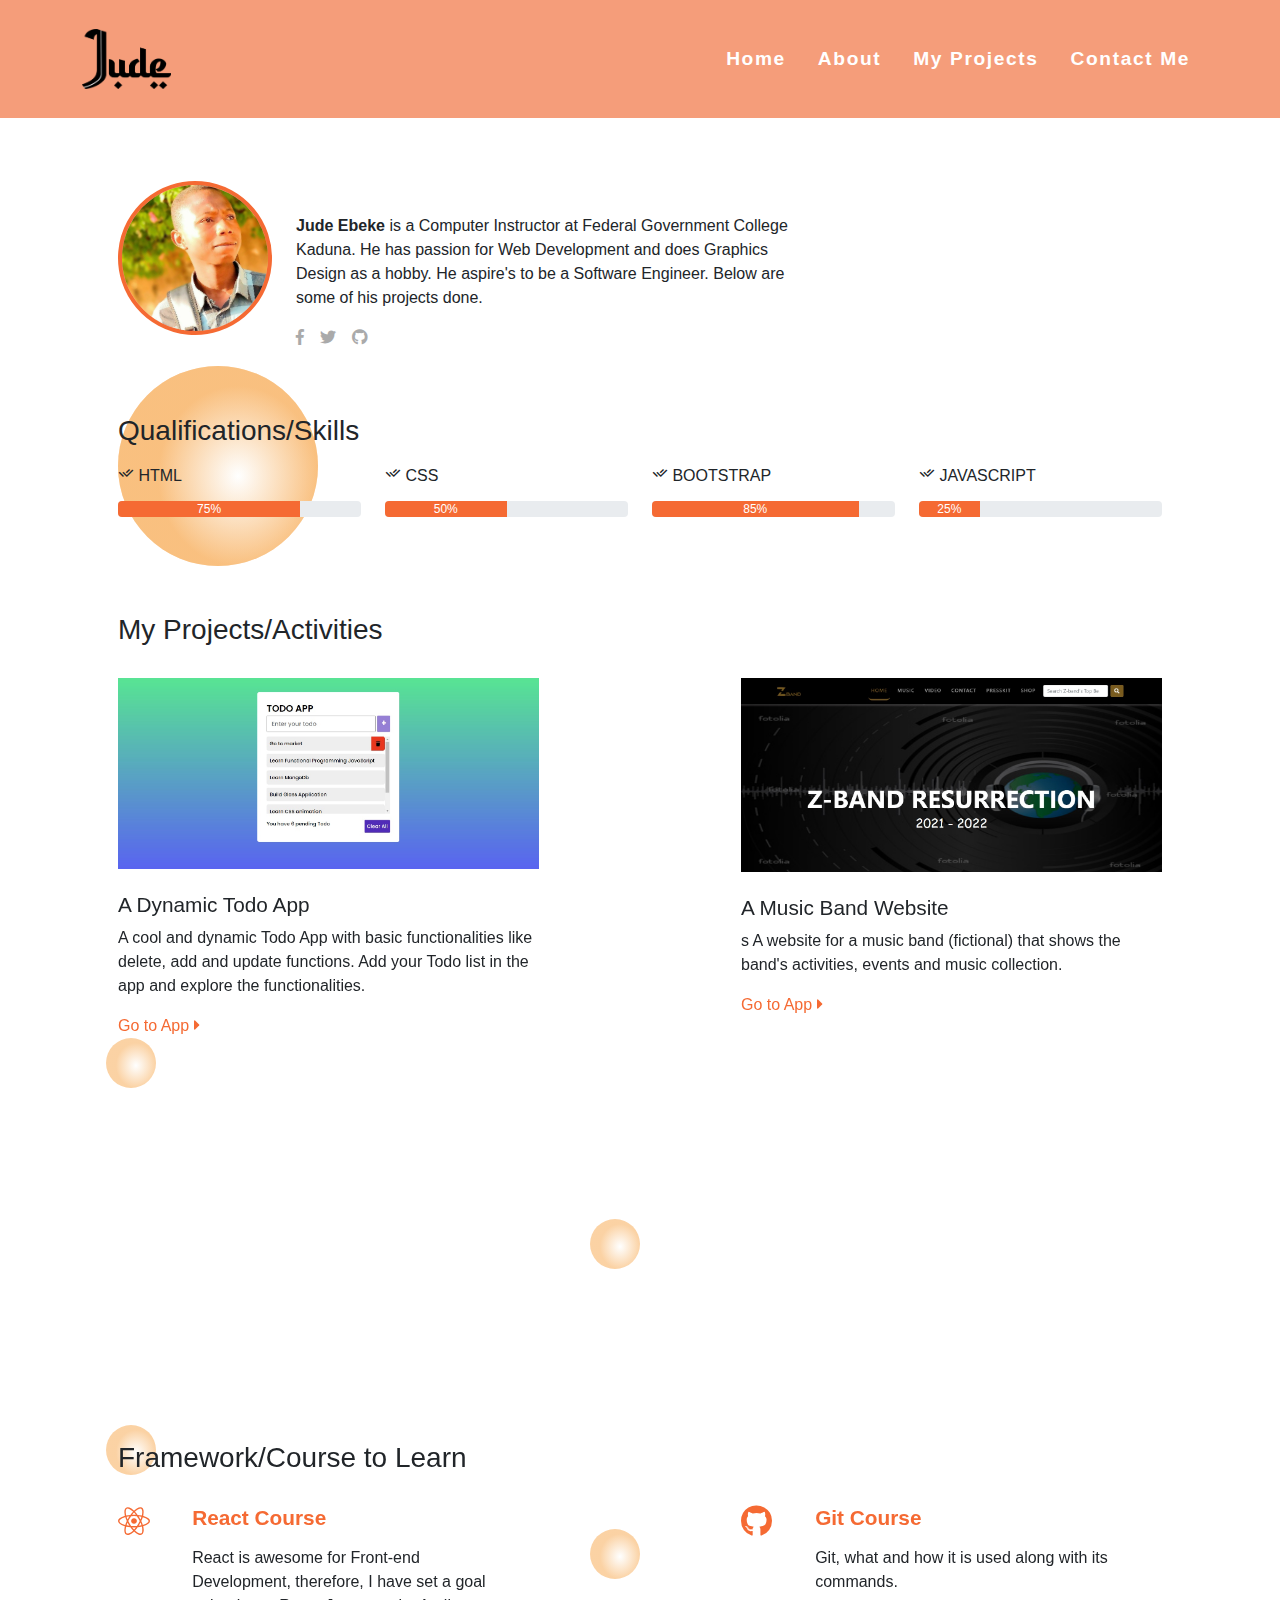
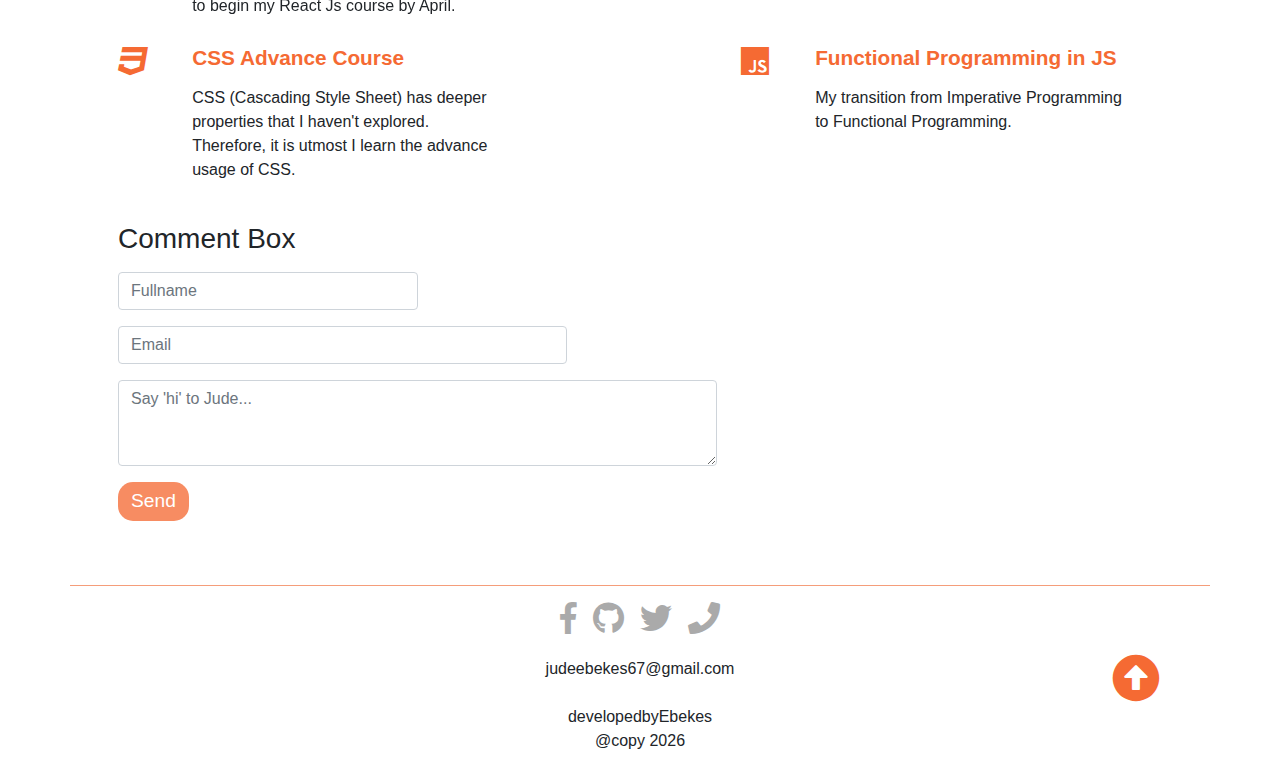
==== commit 5ee015c6: "twelve commit" ====
--- a/index.html
+++ b/index.html
@@ -71,8 +71,7 @@
                 <strong>Jude Ebeke</strong> is a Computer Instructor at Federal
                 Government College Kaduna. He has passion for Web Development
                 and does Graphics Design as a hobby. He aspire's to be a
-                Software Engineer. Below are some of his past projects
-                completed.
+                Software Engineer. Below are some of his projects done.
               </p>
             </div>
             <div class="col-4 m-auto m-md-0">
@@ -202,12 +201,7 @@
         <div class="col-12" id="project">
           <h3>My Projects/Activities</h3>
         </div>
-        <div
-          class="col-md-5 pt-4"
-          data-aos="fade-right"
-          data-aos-delay="200"
-          data-aos-duration="1000"
-        >
+        <div class="col-md-5 pt-4" data-aos="fade-down" data-aos-delay="200">
           <img
             src="../img/todoapp.jpg"
             class="img-fluid mb-4 project-display"
@@ -227,12 +221,7 @@
             >Go to App <i class="fa fa-caret-right"></i
           ></a>
         </div>
-        <div
-          class="col-md-5 pt-4"
-          data-aos="fade-left"
-          data-aos-delay="300"
-          data-aos-duration="1000"
-        >
+        <div class="col-md-5 pt-4" data-aos="fade-down" data-aos-delay="300">
           <img
             src="../img/z-band.jpg"
             class="img-fluid mb-4 project-display"
@@ -240,7 +229,7 @@
           />
           <h5>A Music Band Website</h5>
           <p>
-            A website for a music band (fictional) that shows the band's
+            s A website for a music band (fictional) that shows the band's
             activities, events and music collection.
           </p>
           <a
@@ -256,12 +245,7 @@
       <div class="row d-flex justify-content-between position-relative">
         <div class="ball"></div>
         <div class="ball"></div>
-        <div
-          class="col-md-5 pt-5"
-          data-aos="fade-up"
-          data-aos-delay="200"
-          data-aos-duration="1000"
-        >
+        <div class="col-md-5 pt-5" data-aos="fade-up" data-aos-delay="200">
           <img
             src="../img/bts4.jpg"
             class="img-fluid mb-4 project-display"
@@ -280,12 +264,7 @@
             >Go to App <i class="fa fa-caret-right"></i
           ></a>
         </div>
-        <div
-          class="col-md-5 pt-5"
-          data-aos="fade-up"
-          data-aos-delay="300"
-          data-aos-duration="1000"
-        >
+        <div class="col-md-5 pt-5" data-aos="fade-up" data-aos-delay="300">
           <img
             src="../img/quizapp.jpg"
             class="img-fluid mb-4 project-display"
--- a/css/style.css
+++ b/css/style.css
@@ -215,11 +215,6 @@
     border-top: 0.1rem solid var(--light) !important;
 }
 
-
-/*--------------------------------------------------------------
-# Preloader
---------------------------------------------------------------*/
-
 #preloader {
     position: fixed;
     top: 0;
@@ -236,7 +231,7 @@
     position: fixed;
     top: calc(50% - 30px);
     left: calc(50% - 30px);
-    border: 6px solid #2487ce;
+    border: 6px solid var(--light);
     border-top-color: #fff;
     border-bottom-color: #fff;
     border-radius: 50%;
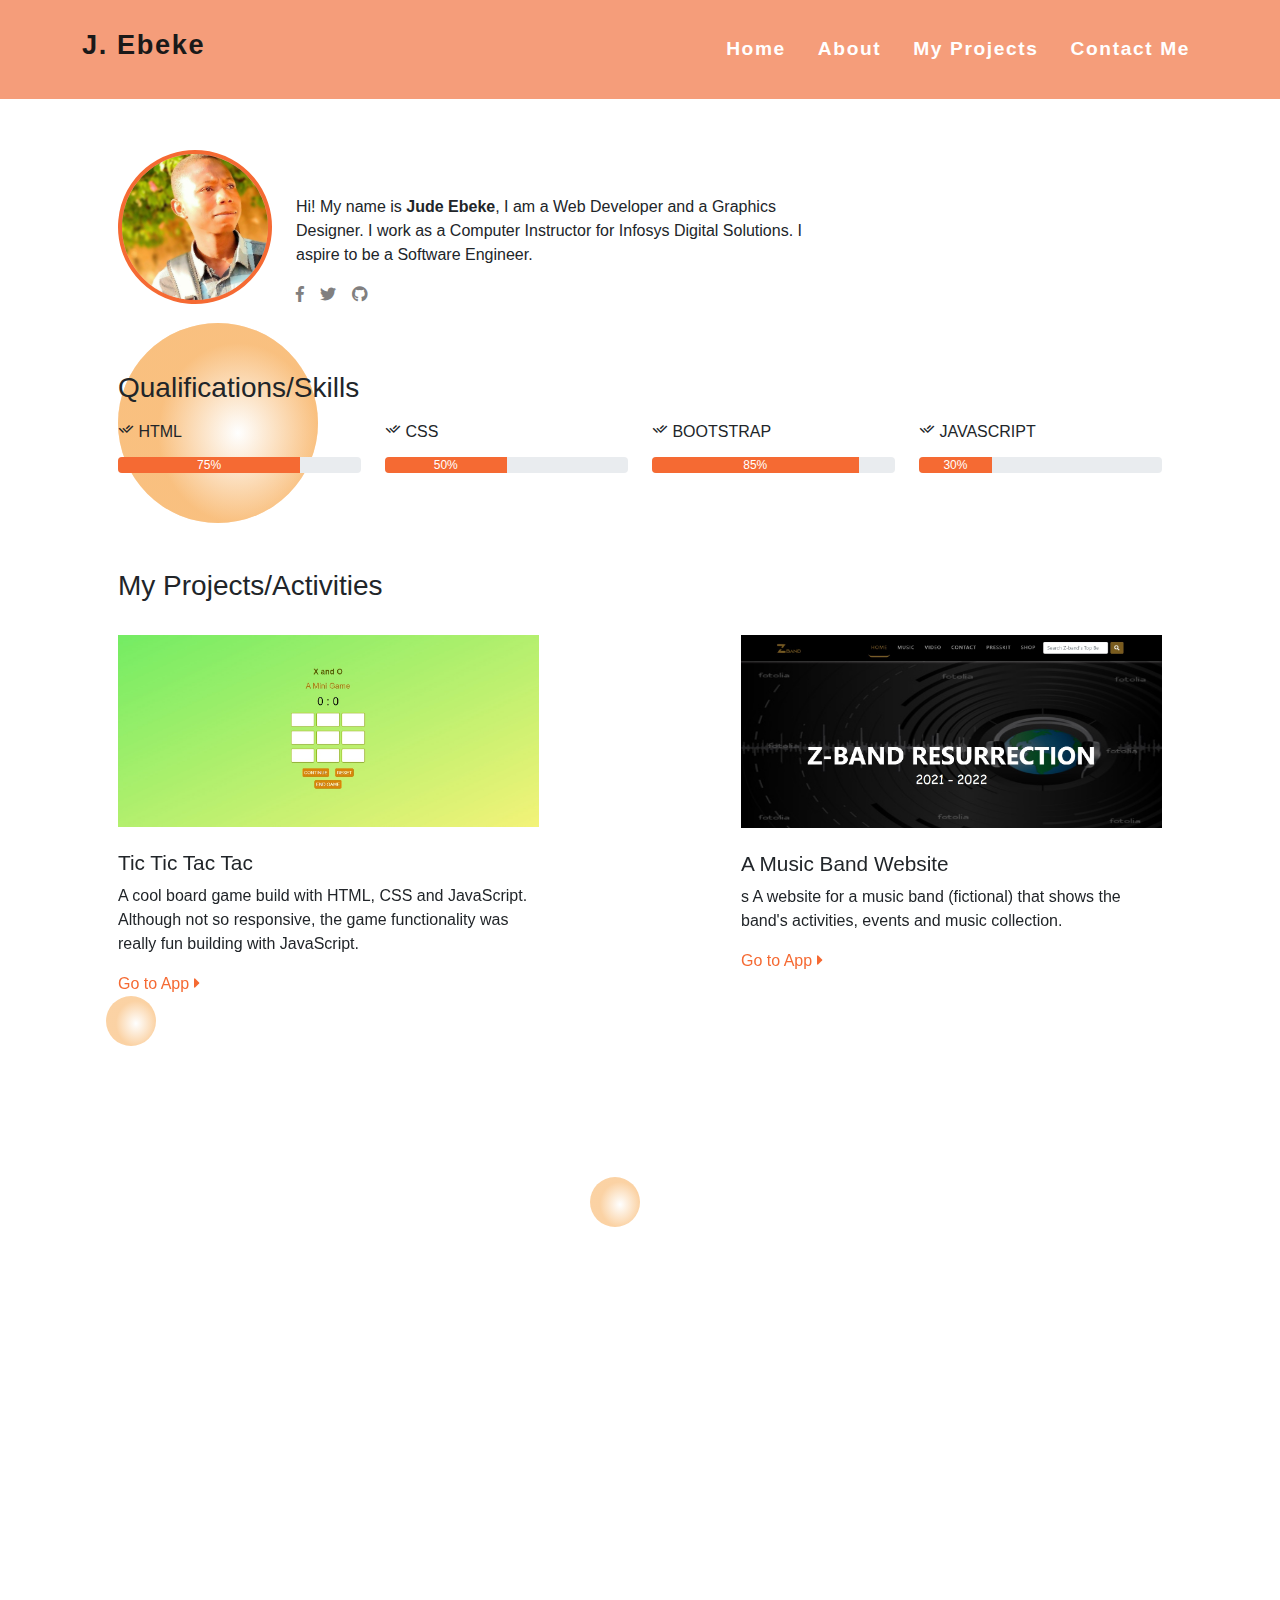
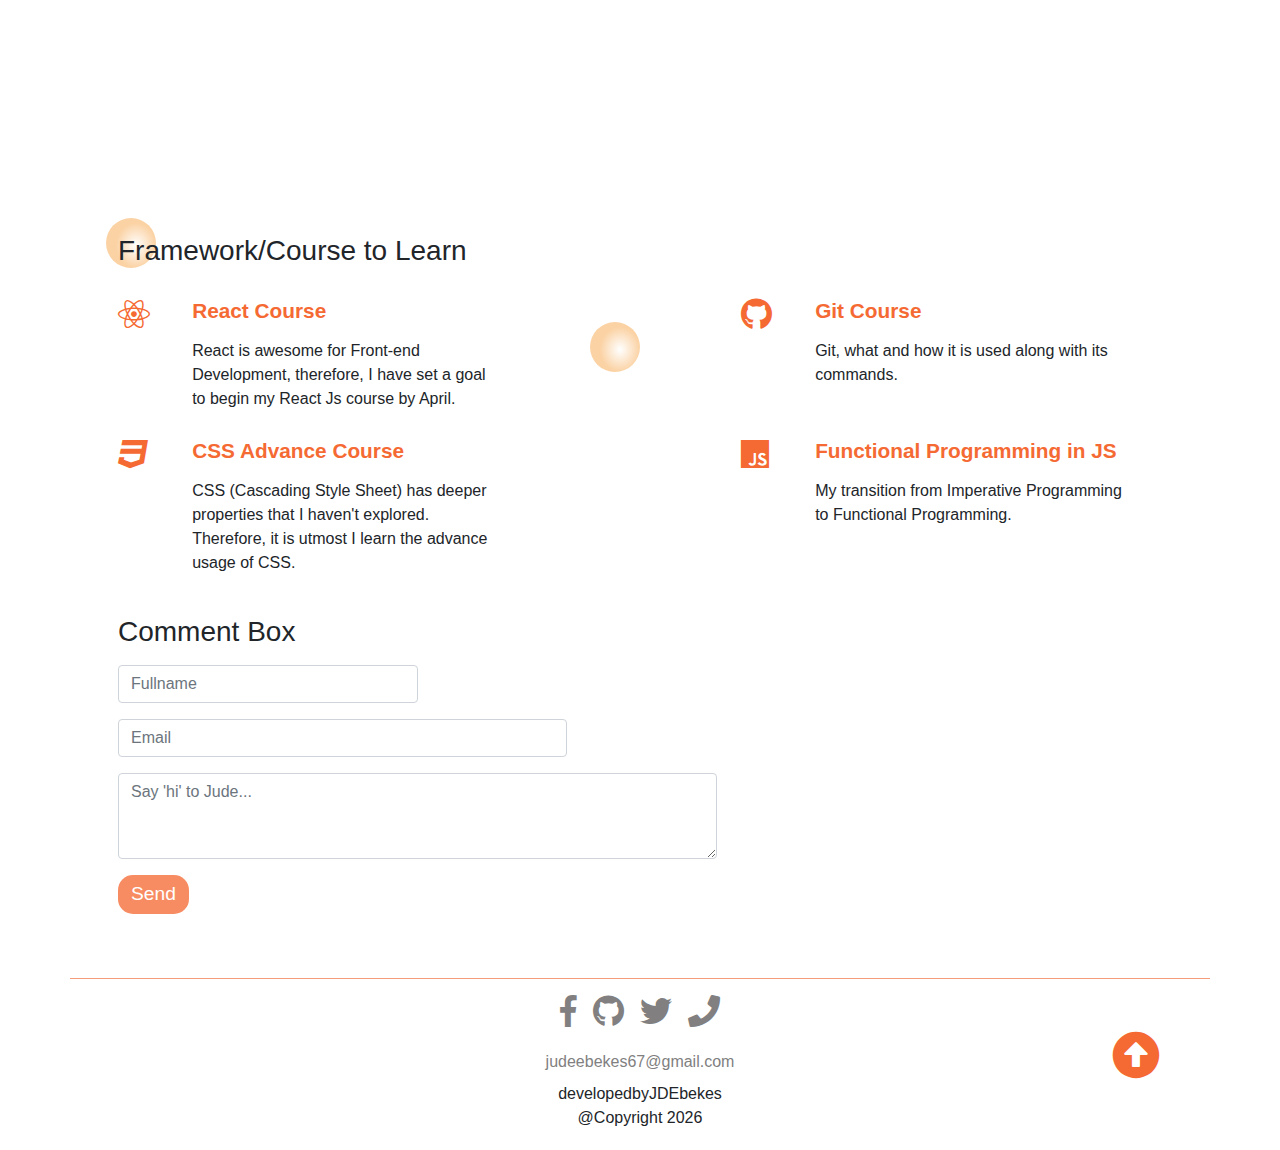
==== commit 0bd3b7b0: "Fixes and Projects updates" ====
--- a/index.html
+++ b/index.html
@@ -9,8 +9,8 @@
     <link rel="stylesheet" href="../css/style.css" />
     <link rel="stylesheet" href="../css/bootstrap.min.css" />
     <link rel="stylesheet" href="../css/fontawesome-all.css" />
-    <link rel="stylesheet" href="./assests/aos/aos.css" />
-    <link rel="stylesheet" href="./assests/remixicon/remixicon.css" />
+    <link rel="stylesheet" href="../assests/aos/aos.css" />
+    <link rel="stylesheet" href="../assests/remixicon/remixicon.css" />
     <script src="../js/nav.js" defer></script>
     <script src="../js/index.js" defer></script>
     <script src="../js/bootstrap.min.js" defer></script>
@@ -18,10 +18,11 @@
   </head>
 
   <body>
+    <input type="checkbox" id="check" />
     <nav class="navbar navbar-expand-lg navbar-light p-4" id="home">
       <div class="container">
         <a class="navbar-brand" href="index.html">
-          <img src="../img/judelogo.png" height="60" alt="" />
+          <h2>J. Ebeke</h2>
         </a>
         <button
           class="navbar-toggler text-white"
@@ -32,7 +33,10 @@
           aria-expanded="false"
           aria-label="Toggle navigation"
         >
-          <span><i class="fa fa-bars"> </i></span>
+          <span for="check" class="bar"
+            ><i class="fa fa-bars" id="bar"></i>
+            <i class="fa fa-times" id="time"></i
+          ></span>
         </button>
         <div class="collapse navbar-collapse" id="navbarNav">
           <ul class="navbar-nav ms-auto">
@@ -68,10 +72,9 @@
           <div class="row text-center text-md-start">
             <div class="col-12">
               <p>
-                <strong>Jude Ebeke</strong> is a Computer Instructor at Federal
-                Government College Kaduna. He has passion for Web Development
-                and does Graphics Design as a hobby. He aspire's to be a
-                Software Engineer. Below are some of his projects done.
+                Hi! My name is <strong>Jude Ebeke</strong>, I am a Web Developer
+                and a Graphics Designer. I work as a Computer Instructor for
+                Infosys Digital Solutions. I aspire to be a Software Engineer.
               </p>
             </div>
             <div class="col-4 m-auto m-md-0">
@@ -183,12 +186,12 @@
             <div
               class="progress-bar bg-main"
               role="progressbar"
-              style="width: 25%"
-              aria-valuenow="25"
+              style="width: 30%"
+              aria-valuenow="30"
               aria-valuemin="0"
               aria-valuemax="100"
             >
-              25%
+              30%
             </div>
           </div>
         </div>
@@ -203,20 +206,20 @@
         </div>
         <div class="col-md-5 pt-4" data-aos="fade-down" data-aos-delay="200">
           <img
-            src="../img/todoapp.jpg"
+            src="./img/xando.jpg"
             class="img-fluid mb-4 project-display"
             alt=""
           />
-          <h5>A Dynamic Todo App</h5>
+          <h5>Tic Tic Tac Tac</h5>
           <p>
-            A cool and dynamic Todo App with basic functionalities like delete,
-            add and update functions. Add your Todo list in the app and explore
-            the functionalities.
+            A cool board game build with HTML, CSS and JavaScript. Although not
+            so responsive, the game functionality was really fun building with
+            JavaScript.
           </p>
           <a
             type="button"
             class="text-decoration-none text-main"
-            href="../completedproject/todoapp/index.html"
+            href="https://superxando.netlify.app"
             target="__blank"
             >Go to App <i class="fa fa-caret-right"></i
           ></a>
@@ -278,6 +281,45 @@
             href="../completedproject/quizapp/index.html"
             target="__blank"
             >Go to App <i class="fa fa-caret-right"></i
+          ></a>
+        </div>
+      </div>
+      <div class="row pt-5 d-flex justify-content-between">
+        <div class="col-md-5 pt-4" data-aos="fade-down" data-aos-delay="200">
+          <img
+            src="./img/expenseapp.jpg"
+            class="img-fluid mb-4 project-display"
+            style="object-fit: cover"
+            alt=""
+          />
+          <h5>Tic-Tic Tac-Tac</h5>
+          <p>
+            Expenzi-O as I named it is an expense tracker application BUILT WITH
+            HTML, CSS and JavaScript. The app keeps track of the total sum of
+            expense entered by the user.
+          </p>
+          <a
+            type="button"
+            class="text-decoration-none text-main"
+            href="./completedproject/expensetrackerapp/index.html"
+            target="__blank"
+            >Go to App <i class="fa fa-caret-right"></i
+          ></a>
+        </div>
+        <div class="col-md-5 pt-4" data-aos="fade-down" data-aos-delay="200">
+          <img
+            src="./img/Techie Genie.jpg"
+            class="img-fluid mb-4 project-display"
+            alt=""
+          />
+          <h5>Techie Genie</h5>
+          <p>
+            Techie Genie is my brand, which I promote to advertise other
+            services I offer such as Logo design, Flyer design, Book cover and
+            Complementary card design.
+          </p>
+          <a href="tel:+2349023176326" class="text-decoration-none text-main"
+            >Call me now <i class="fa fa-phone"></i
           ></a>
         </div>
       </div>
@@ -408,7 +450,7 @@
       id="contact"
     >
       <div class="top-arrow position-absolute">
-        <a href="#home" class="top-arrow-link text-decoration-none"
+        <a class="top-arrow-link text-decoration-none"
           ><i class="fa fa-arrow-alt-circle-up fa-3x"></i
         ></a>
       </div>
@@ -446,11 +488,15 @@
         </li>
       </ul>
 
-      <p class="py-1">judeebekes67@gmail.com</p>
+      <a
+        href="mailto:judeebekes67@gmail.com"
+        class="text-decoration-none text-gray py-1"
+        >judeebekes67@gmail.com</a
+      >
 
       <p class="lead py-1">
-        developedbyEbekes <br />
-        @copy <span id="year"></span>
+        developedbyJDEbekes <br />
+        @Copyright <span id="year"></span>
       </p>
     </footer>
 
--- a/css/style.css
+++ b/css/style.css
@@ -1,6 +1,6 @@
 :root {
-    --black: #333;
-    --dark: rgb(170, 170, 170);
+    --black: rgb(26, 25, 25);
+    --dark: rgb(129, 127, 127);
     --blacklight: rgb(104, 101, 101);
     --white: #fff;
     --blue: #3440ab;
@@ -36,11 +36,17 @@
 
 .navbar {
     background: var(--light) !important;
-    /* border-bottom: 1px dotted gray; */
 }
 
 .navbar-nav .nav-item {
     margin-left: 1rem;
+}
+
+.navbar-brand h2 {
+    color: var(--black);
+    font-size: 1.7rem;
+    font-weight: 600;
+    letter-spacing: 0.1rem;
 }
 
 .nav-item .nav-link {
@@ -56,6 +62,10 @@
 
 .navbar-toggler {
     border: none !important;
+}
+
+.navbar-toggler:focus {
+    box-shadow: 0 0 0 0.15em !important;
 }
 
 .fa-bars {
@@ -241,6 +251,27 @@
     animation: animate-preloader 1s linear infinite;
 }
 
+.bar {
+    position: relative;
+    margin: auto;
+    display: none;
+}
+
+.bar i {
+    position: absolute;
+    color: #fff;
+    font-size: 35px;
+}
+
+input[type="checkbox"] {
+    -webkit-appearance: none;
+    display: none;
+}
+
+#check {
+    display: none;
+}
+
 @-webkit-keyframes animate-preloader {
     0% {
         transform: rotate(0deg);
@@ -259,7 +290,7 @@
     }
 }
 
-@media (max-width: 765px) {
+@media (max-width: 768px) {
     .passport-res {
         width: 50%;
         height: 50%;
@@ -272,7 +303,7 @@
         align-items: center;
     }
     .navbar-nav {
-        margin-top: 1rem;
+        margin-top: 0.7rem;
     }
     div .ball-animate {
         display: none;
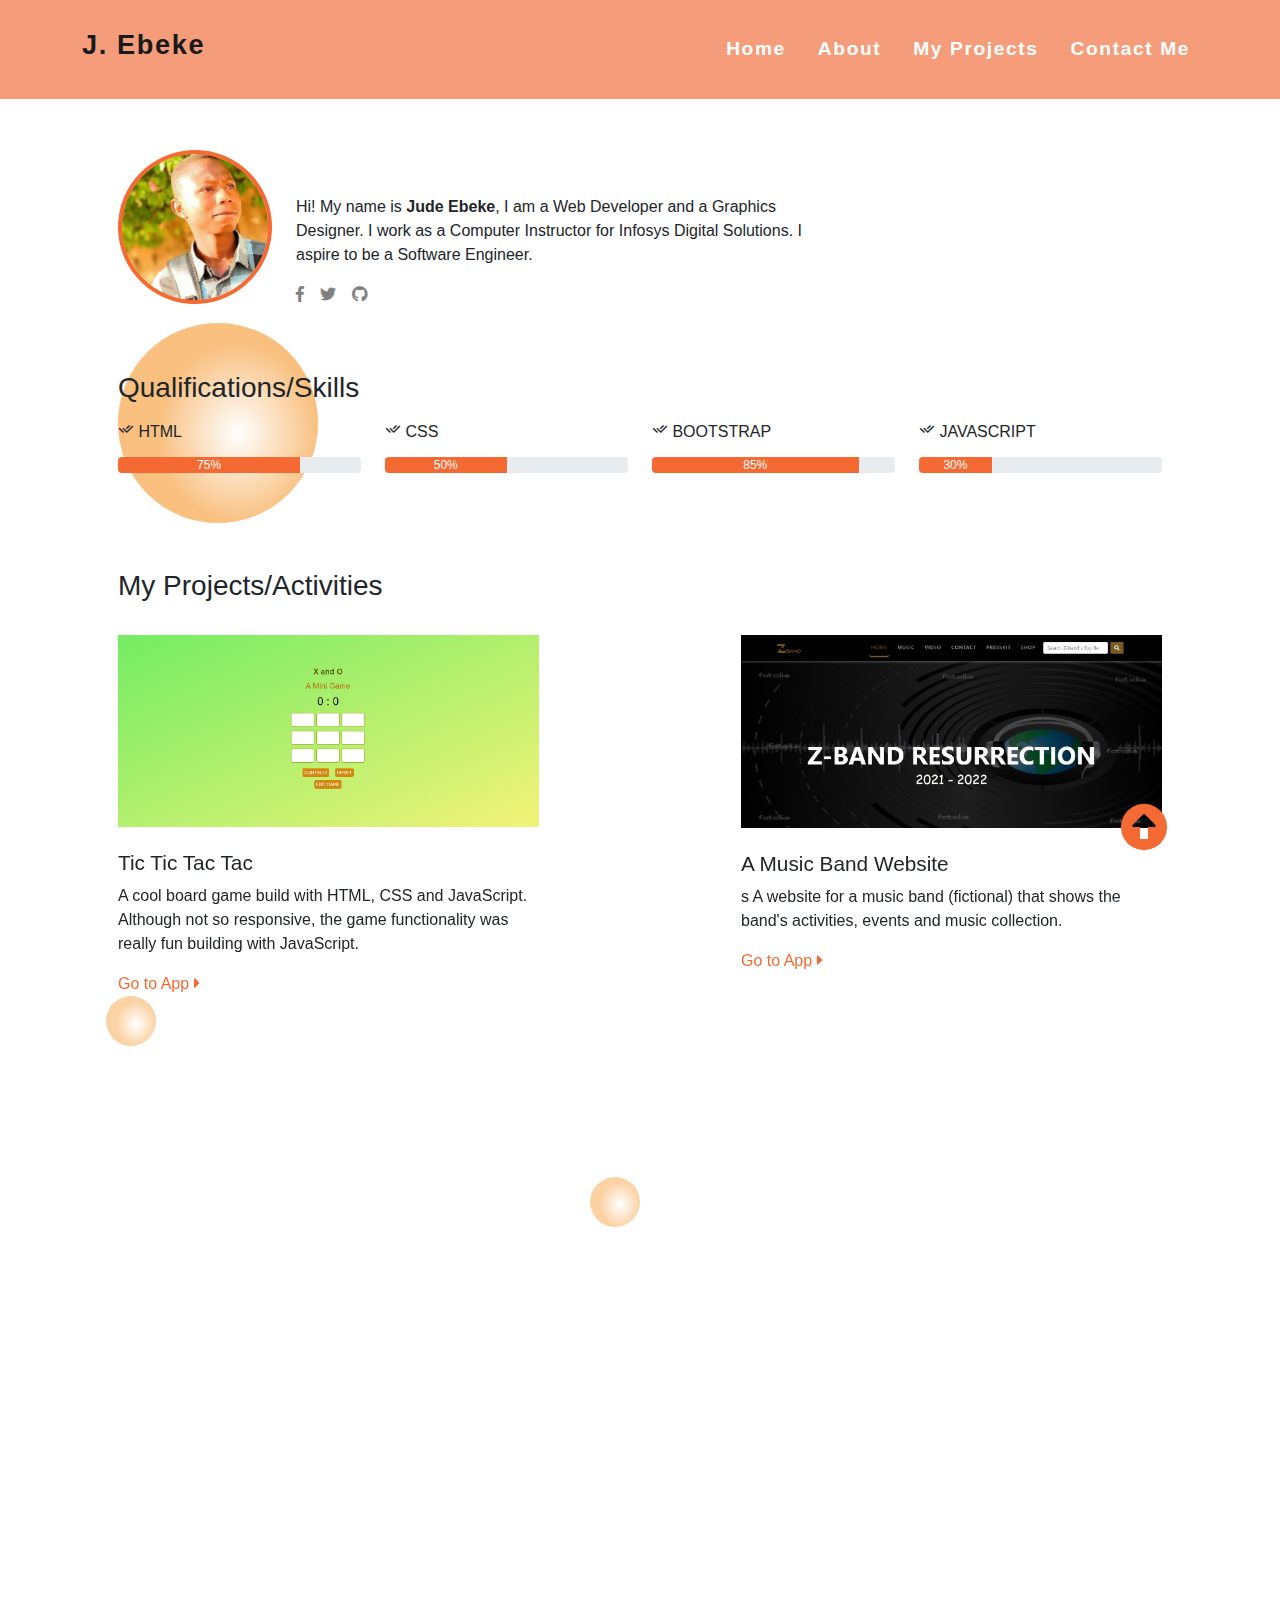
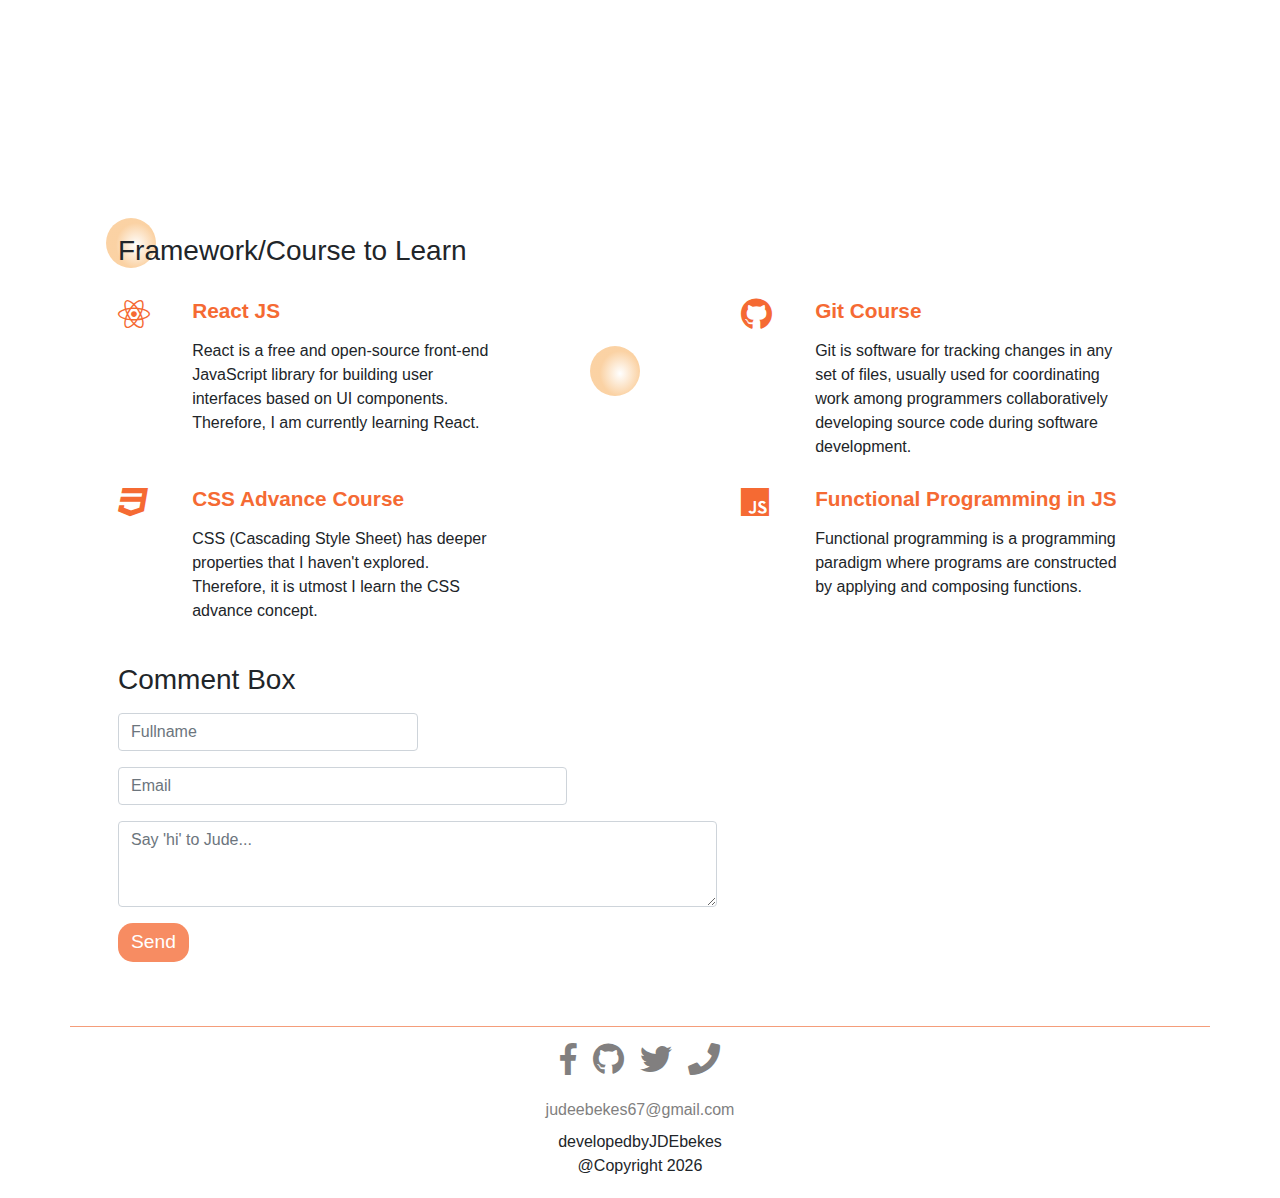
==== commit d24296f8: "some fixes, and typos corrections" ====
--- a/index.html
+++ b/index.html
@@ -1,6 +1,7 @@
 <!DOCTYPE html>
 <html lang="en">
-  <head>
+
+<head>
     <meta charset="UTF-8" />
     <meta http-equiv="X-UA-Compatible" content="IE=edge" />
     <meta name="viewport" content="width=device-width, initial-scale=1.0" />
@@ -15,483 +16,320 @@
     <script src="../js/index.js" defer></script>
     <script src="../js/bootstrap.min.js" defer></script>
     <script src="../js/jquery-1.11.3.min.js" defer></script>
-  </head>
-
-  <body>
-    <input type="checkbox" id="check" />
+</head>
+
+<body>
     <nav class="navbar navbar-expand-lg navbar-light p-4" id="home">
-      <div class="container">
-        <a class="navbar-brand" href="index.html">
-          <h2>J. Ebeke</h2>
-        </a>
-        <button
-          class="navbar-toggler text-white"
-          type="button"
-          data-bs-toggle="collapse"
-          data-bs-target="#navbarNav"
-          aria-controls="navbarNav"
-          aria-expanded="false"
-          aria-label="Toggle navigation"
-        >
-          <span for="check" class="bar"
-            ><i class="fa fa-bars" id="bar"></i>
-            <i class="fa fa-times" id="time"></i
-          ></span>
+        <div class="container">
+            <a class="navbar-brand" href="index.html">
+                <h2>J. Ebeke</h2>
+            </a>
+            <button class="navbar-toggler text-white" type="button" data-bs-toggle="collapse" data-bs-target="#navbarNav" aria-controls="navbarNav" aria-expanded="false" aria-label="Toggle navigation">
+          <span class="navbar-toggler-icon"></span>
         </button>
-        <div class="collapse navbar-collapse" id="navbarNav">
-          <ul class="navbar-nav ms-auto">
-            <li class="nav-item">
-              <a class="nav-link" aria-current="page" href="index.html">Home</a>
-            </li>
-            <li class="nav-item">
-              <a class="nav-link" href="#about">About</a>
-            </li>
-            <li class="nav-item">
-              <a class="nav-link" href="#project">My Projects</a>
-            </li>
-            <li class="nav-item">
-              <a class="nav-link" href="#contact">Contact Me</a>
-            </li>
-          </ul>
-        </div>
-      </div>
+            <div class="collapse navbar-collapse" id="navbarNav">
+                <ul class="navbar-nav ms-auto">
+                    <li class="nav-item">
+                        <a class="nav-link" aria-current="page" href="index.html">Home</a>
+                    </li>
+                    <li class="nav-item">
+                        <a class="nav-link" href="#about">About</a>
+                    </li>
+                    <li class="nav-item">
+                        <a class="nav-link" href="#project">My Projects</a>
+                    </li>
+                    <li class="nav-item">
+                        <a class="nav-link" href="#contact">Contact Me</a>
+                    </li>
+                </ul>
+            </div>
+        </div>
     </nav>
 
     <!-- MY INTRO SECTION -->
 
     <div class="container px-5">
-      <div class="row mt-5 d-flex flex-column flex-md-row align-items-center">
-        <div class="col-md-2 passport-border" id="about">
-          <img
-            src="../img/passport.png"
-            class="img-fluid passport-res rounded-circle passport-border-color"
-            alt="My Passport"
-          />
-        </div>
-        <div class="col-md-6 mt-5 text-center text-md-start">
-          <div class="row text-center text-md-start">
+        <div class="row mt-5 d-flex flex-column flex-md-row align-items-center">
+            <div class="col-md-2 passport-border" id="about">
+                <img src="../img/passport.png" class="img-fluid passport-res rounded-circle passport-border-color" alt="My Passport" />
+            </div>
+            <div class="col-md-6 mt-5 text-center text-md-start">
+                <div class="row text-center text-md-start">
+                    <div class="col-12">
+                        <p>
+                            Hi! My name is <strong>Jude Ebeke</strong>, I am a Web Developer and a Graphics Designer. I work as a Computer Instructor for Infosys Digital Solutions. I aspire to be a Software Engineer.
+                        </p>
+                    </div>
+                    <div class="col-4 m-auto m-md-0">
+                        <ul class="social-links list-unstyled p-0 m-0">
+                            <li>
+                                <a href="https://web.facebook.com/profile.php?id=100070522303715" target="__blank" class="text-decoration-none text-gray"><i class="fab fa-facebook-f fa-1x"></i
+                  ></a>
+                            </li>
+                            <li>
+                                <a href="https://twitter.com/JudeEbeke" target="__blank" class="text-decoration-none text-gray"><i class="fab fa-twitter fa-1x"></i
+                  ></a>
+                            </li>
+                            <li>
+                                <a href="https://github.com/judeebeks" target="__blank" class="text-decoration-none text-gray"><i class="fab fa-github fa-1x"></i
+                  ></a>
+                            </li>
+                        </ul>
+                    </div>
+                </div>
+            </div>
+        </div>
+    </div>
+
+    <!-- QUALIFICATION SECTION -->
+
+    <div class="container px-5 mt-3 position-relative">
+        <div class="ball-animate"></div>
+        <div class="ball-animate"></div>
+        <div class="row pt-5">
             <div class="col-12">
-              <p>
-                Hi! My name is <strong>Jude Ebeke</strong>, I am a Web Developer
-                and a Graphics Designer. I work as a Computer Instructor for
-                Infosys Digital Solutions. I aspire to be a Software Engineer.
-              </p>
-            </div>
-            <div class="col-4 m-auto m-md-0">
-              <ul class="social-links list-unstyled p-0 m-0">
-                <li>
-                  <a
-                    href="https://web.facebook.com/profile.php?id=100070522303715"
-                    target="__blank"
-                    class="text-decoration-none text-gray"
-                    ><i class="fab fa-facebook-f fa-1x"></i
-                  ></a>
-                </li>
-                <li>
-                  <a
-                    href="https://twitter.com/JudeEbeke"
-                    target="__blank"
-                    class="text-decoration-none text-gray"
-                    ><i class="fab fa-twitter fa-1x"></i
-                  ></a>
-                </li>
-                <li>
-                  <a
-                    href="https://github.com/judeebeks"
-                    target="__blank"
-                    class="text-decoration-none text-gray"
-                    ><i class="fab fa-github fa-1x"></i
-                  ></a>
-                </li>
-              </ul>
-            </div>
-          </div>
-        </div>
-      </div>
-    </div>
-
-    <!-- QUALIFICATION SECTION -->
-
-    <div class="container px-5 mt-3 position-relative">
-      <div class="ball-animate"></div>
-      <div class="ball-animate"></div>
-      <div class="row pt-5">
-        <div class="col-12">
-          <h3>Qualifications/Skills</h3>
-        </div>
-        <div class="div col-6 col-md-3 mt-2">
-          <ul class="list-unstyled">
-            <li>
-              <h6><i class="ri-check-double-line"></i> HTML</h6>
-            </li>
-          </ul>
-          <div class="progress">
-            <div
-              class="progress-bar bg-main"
-              role="progressbar"
-              style="width: 75%"
-              aria-valuenow="75"
-              aria-valuemin="0"
-              aria-valuemax="100"
-            >
-              75%
-            </div>
-          </div>
-        </div>
-        <div class="col-6 col-md-3 mt-2">
-          <ul class="list-unstyled">
-            <li>
-              <h6><i class="ri-check-double-line"></i> CSS</h6>
-            </li>
-          </ul>
-          <div class="progress">
-            <div
-              class="progress-bar bg-main"
-              role="progressbar"
-              style="width: 50%"
-              aria-valuenow="50"
-              aria-valuemin="0"
-              aria-valuemax="100"
-            >
-              50%
-            </div>
-          </div>
-        </div>
-        <div class="col-6 col-md-3 mt-5 mt-md-2">
-          <ul class="list-unstyled">
-            <li>
-              <h6><i class="ri-check-double-line"></i> BOOTSTRAP</h6>
-            </li>
-          </ul>
-          <div class="progress">
-            <div
-              class="progress-bar bg-main"
-              role="progressbar"
-              style="width: 85%"
-              aria-valuenow="85"
-              aria-valuemin="0"
-              aria-valuemax="100"
-            >
-              85%
-            </div>
-          </div>
-        </div>
-        <div class="col-6 col-md-3 mt-5 mt-md-2">
-          <ul class="list-unstyled">
-            <li>
-              <h6><i class="ri-check-double-line"></i> JAVASCRIPT</h6>
-            </li>
-          </ul>
-          <div class="progress">
-            <div
-              class="progress-bar bg-main"
-              role="progressbar"
-              style="width: 30%"
-              aria-valuenow="30"
-              aria-valuemin="0"
-              aria-valuemax="100"
-            >
-              30%
-            </div>
-          </div>
-        </div>
-      </div>
+                <h3>Qualifications/Skills</h3>
+            </div>
+            <div class="div col-6 col-md-3 mt-2">
+                <ul class="list-unstyled">
+                    <li>
+                        <h6><i class="ri-check-double-line"></i> HTML</h6>
+                    </li>
+                </ul>
+                <div class="progress">
+                    <div class="progress-bar bg-main" role="progressbar" style="width: 75%" aria-valuenow="75" aria-valuemin="0" aria-valuemax="100">
+                        75%
+                    </div>
+                </div>
+            </div>
+            <div class="col-6 col-md-3 mt-2">
+                <ul class="list-unstyled">
+                    <li>
+                        <h6><i class="ri-check-double-line"></i> CSS</h6>
+                    </li>
+                </ul>
+                <div class="progress">
+                    <div class="progress-bar bg-main" role="progressbar" style="width: 50%" aria-valuenow="50" aria-valuemin="0" aria-valuemax="100">
+                        50%
+                    </div>
+                </div>
+            </div>
+            <div class="col-6 col-md-3 mt-5 mt-md-2">
+                <ul class="list-unstyled">
+                    <li>
+                        <h6><i class="ri-check-double-line"></i> BOOTSTRAP</h6>
+                    </li>
+                </ul>
+                <div class="progress">
+                    <div class="progress-bar bg-main" role="progressbar" style="width: 85%" aria-valuenow="85" aria-valuemin="0" aria-valuemax="100">
+                        85%
+                    </div>
+                </div>
+            </div>
+            <div class="col-6 col-md-3 mt-5 mt-md-2">
+                <ul class="list-unstyled">
+                    <li>
+                        <h6><i class="ri-check-double-line"></i> JAVASCRIPT</h6>
+                    </li>
+                </ul>
+                <div class="progress">
+                    <div class="progress-bar bg-main" role="progressbar" style="width: 30%" aria-valuenow="30" aria-valuemin="0" aria-valuemax="100">
+                        30%
+                    </div>
+                </div>
+            </div>
+        </div>
     </div>
 
     <!-- PROJECT SECTION -->
     <div class="container px-5 mt-5">
-      <div class="row pt-5 d-flex justify-content-between">
-        <div class="col-12" id="project">
-          <h3>My Projects/Activities</h3>
-        </div>
-        <div class="col-md-5 pt-4" data-aos="fade-down" data-aos-delay="200">
-          <img
-            src="./img/xando.jpg"
-            class="img-fluid mb-4 project-display"
-            alt=""
-          />
-          <h5>Tic Tic Tac Tac</h5>
-          <p>
-            A cool board game build with HTML, CSS and JavaScript. Although not
-            so responsive, the game functionality was really fun building with
-            JavaScript.
-          </p>
-          <a
-            type="button"
-            class="text-decoration-none text-main"
-            href="https://superxando.netlify.app"
-            target="__blank"
-            >Go to App <i class="fa fa-caret-right"></i
-          ></a>
-        </div>
-        <div class="col-md-5 pt-4" data-aos="fade-down" data-aos-delay="300">
-          <img
-            src="../img/z-band.jpg"
-            class="img-fluid mb-4 project-display"
-            alt=""
-          />
-          <h5>A Music Band Website</h5>
-          <p>
-            s A website for a music band (fictional) that shows the band's
-            activities, events and music collection.
-          </p>
-          <a
-            type="button"
-            class="text-decoration-none text-main"
-            href="https://z-bandsite.netlify.app"
-            target="__blank"
-            >Go to App <i class="fa fa-caret-right"></i
-          ></a>
-        </div>
-      </div>
-
-      <div class="row d-flex justify-content-between position-relative">
-        <div class="ball"></div>
-        <div class="ball"></div>
-        <div class="col-md-5 pt-5" data-aos="fade-up" data-aos-delay="200">
-          <img
-            src="../img/bts4.jpg"
-            class="img-fluid mb-4 project-display"
-            alt=""
-          />
-          <h5>A Simple Website</h5>
-          <p>
-            An interactive webpage made with Bootstrap 4. The beauty of
-            Bootstrap.
-          </p>
-          <a
-            type="button"
-            class="text-decoration-none text-main"
-            href="../completedproject/bst4code/home.html"
-            target="__blank"
-            >Go to App <i class="fa fa-caret-right"></i
-          ></a>
-        </div>
-        <div class="col-md-5 pt-5" data-aos="fade-up" data-aos-delay="300">
-          <img
-            src="../img/quizapp.jpg"
-            class="img-fluid mb-4 project-display"
-            alt=""
-          />
-          <h5>A Quiz App</h5>
-          <p>A quiz app built with pure JavaScript, HTML and CSS.</p>
-          <a
-            type="button"
-            class="text-decoration-none text-main"
-            href="../completedproject/quizapp/index.html"
-            target="__blank"
-            >Go to App <i class="fa fa-caret-right"></i
-          ></a>
-        </div>
-      </div>
-      <div class="row pt-5 d-flex justify-content-between">
-        <div class="col-md-5 pt-4" data-aos="fade-down" data-aos-delay="200">
-          <img
-            src="./img/expenseapp.jpg"
-            class="img-fluid mb-4 project-display"
-            style="object-fit: cover"
-            alt=""
-          />
-          <h5>Tic-Tic Tac-Tac</h5>
-          <p>
-            Expenzi-O as I named it is an expense tracker application BUILT WITH
-            HTML, CSS and JavaScript. The app keeps track of the total sum of
-            expense entered by the user.
-          </p>
-          <a
-            type="button"
-            class="text-decoration-none text-main"
-            href="./completedproject/expensetrackerapp/index.html"
-            target="__blank"
-            >Go to App <i class="fa fa-caret-right"></i
-          ></a>
-        </div>
-        <div class="col-md-5 pt-4" data-aos="fade-down" data-aos-delay="200">
-          <img
-            src="./img/Techie Genie.jpg"
-            class="img-fluid mb-4 project-display"
-            alt=""
-          />
-          <h5>Techie Genie</h5>
-          <p>
-            Techie Genie is my brand, which I promote to advertise other
-            services I offer such as Logo design, Flyer design, Book cover and
-            Complementary card design.
-          </p>
-          <a href="tel:+2349023176326" class="text-decoration-none text-main"
-            >Call me now <i class="fa fa-phone"></i
-          ></a>
-        </div>
-      </div>
+        <div class="row pt-5 d-flex justify-content-between">
+            <div class="col-12" id="project">
+                <h3>My Projects/Activities</h3>
+            </div>
+            <div class="col-md-5 pt-4" data-aos="fade-down" data-aos-delay="200">
+                <img src="./img/xando.jpg" class="img-fluid mb-4 project-display" alt="" />
+                <h5>Tic Tic Tac Tac</h5>
+                <p>
+                    A cool board game build with HTML, CSS and JavaScript. Although not so responsive, the game functionality was really fun building with JavaScript.
+                </p>
+                <a type="button" class="text-decoration-none text-main" href="https://superxando.netlify.app" target="__blank">Go to App <i class="fa fa-caret-right"></i
+          ></a>
+            </div>
+            <div class="col-md-5 pt-4" data-aos="fade-down" data-aos-delay="300">
+                <img src="../img/z-band.jpg" class="img-fluid mb-4 project-display" alt="" />
+                <h5>A Music Band Website</h5>
+                <p>
+                    s A website for a music band (fictional) that shows the band's activities, events and music collection.
+                </p>
+                <a type="button" class="text-decoration-none text-main" href="https://z-bandsite.netlify.app" target="__blank">Go to App <i class="fa fa-caret-right"></i
+          ></a>
+            </div>
+        </div>
+
+        <div class="row d-flex justify-content-between position-relative">
+            <div class="ball"></div>
+            <div class="ball"></div>
+            <div class="col-md-5 pt-5" data-aos="fade-up" data-aos-delay="200">
+                <img src="../img/bts4.jpg" class="img-fluid mb-4 project-display" alt="" />
+                <h5>A Simple Website</h5>
+                <p>
+                    An interactive webpage made with Bootstrap 4. The beauty of Bootstrap.
+                </p>
+                <a type="button" class="text-decoration-none text-main" href="../completedproject/bst4code/home.html" target="__blank">Go to App <i class="fa fa-caret-right"></i
+          ></a>
+            </div>
+            <div class="col-md-5 pt-5" data-aos="fade-up" data-aos-delay="300">
+                <img src="../img/quizapp.jpg" class="img-fluid mb-4 project-display" alt="" />
+                <h5>A Quiz App</h5>
+                <p>A quiz app built with pure JavaScript, HTML and CSS.</p>
+                <a type="button" class="text-decoration-none text-main" href="../completedproject/quizapp/index.html" target="__blank">Go to App <i class="fa fa-caret-right"></i
+          ></a>
+            </div>
+        </div>
+        <div class="row pt-5 d-flex justify-content-between">
+            <div class="col-md-5 pt-4" data-aos="fade-down" data-aos-delay="200">
+                <img src="./img/expenseapp.jpg" class="img-fluid mb-4 project-display" style="object-fit: cover" alt="" />
+                <h5>Expense Tracker</h5>
+                <p>
+                    Expenzi-O as I named it is an expense tracker application BUILT WITH HTML, CSS and JavaScript. The app keeps track of the total sum of expense entered by the user.
+                </p>
+                <a type="button" class="text-decoration-none text-main" href="./completedproject/expensetrackerapp/index.html" target="__blank">Go to App <i class="fa fa-caret-right"></i
+          ></a>
+            </div>
+            <div class="col-md-5 pt-4" data-aos="fade-down" data-aos-delay="200">
+                <img src="./img/Techie Genie.jpg" class="img-fluid mb-4 project-display" alt="" />
+                <h5>Techie Genie</h5>
+                <p>
+                    Techie Genie is my brand, which I promote to advertise other services I offer such as Logo design, Flyer design, Book cover and Complementary card design.
+                </p>
+                <a href="tel:+2349023176326" class="text-decoration-none text-main">Call me now <i class="fa fa-phone"></i
+          ></a>
+            </div>
+        </div>
     </div>
 
     <!-- COURSES TO VENTURE TO -->
 
     <div class="container px-5 my-4">
-      <div class="row d-flex justify-content-between position-relative">
-        <div class="ball"></div>
-        <div class="ball"></div>
-        <div class="col-12 my-3">
-          <h3>Framework/Course to Learn</h3>
-        </div>
-        <div class="col-md-5">
-          <div class="row">
-            <div class="col-2 fa-2x text-main">
-              <i class="fab fa-react"></i>
-            </div>
-            <div class="col-9 pt-2 text-main">
-              <h5><strong>React Course</strong></h5>
-            </div>
-            <div class="col-9 offset-2">
-              <p>
-                React is awesome for Front-end Development, therefore, I have
-                set a goal to begin my React Js course by April.
-              </p>
-            </div>
-          </div>
-        </div>
-        <div class="col-md-5">
-          <div class="row">
-            <div class="col-2 fa-2x text-main">
-              <i class="fab fa-github"></i>
-            </div>
-            <div class="col-9 pt-2 text-main">
-              <h5><strong>Git Course</strong></h5>
-            </div>
-            <div class="col-9 offset-2">
-              <p>Git, what and how it is used along with its commands.</p>
-            </div>
-          </div>
-        </div>
-      </div>
-      <div class="row d-flex justify-content-between mt-1">
-        <div class="col-md-5">
-          <div class="row">
-            <div class="col-2 fa-2x text-main"><i class="fab fa-css3"></i></div>
-            <div class="col-9 pt-2 text-main">
-              <h5><strong>CSS Advance Course</strong></h5>
-            </div>
-            <div class="col-9 offset-2">
-              <p>
-                CSS (Cascading Style Sheet) has deeper properties that I haven't
-                explored. Therefore, it is utmost I learn the advance usage of
-                CSS.
-              </p>
-            </div>
-          </div>
-        </div>
-        <div class="col-md-5">
-          <div class="row">
-            <div class="col-2 fa-2x text-main"><i class="fab fa-js"></i></div>
-            <div class="col-9 pt-2 text-main">
-              <h5><strong>Functional Programming in JS</strong></h5>
-            </div>
-            <div class="col-9 offset-2">
-              <p>
-                My transition from Imperative Programming to Functional
-                Programming.
-              </p>
-            </div>
-          </div>
-        </div>
-      </div>
+        <div class="row d-flex justify-content-between position-relative">
+            <div class="ball"></div>
+            <div class="ball"></div>
+            <div class="col-12 my-3">
+                <h3>Framework/Course to Learn</h3>
+            </div>
+            <div class="col-md-5">
+                <div class="row">
+                    <div class="col-2 fa-2x text-main">
+                        <i class="fab fa-react"></i>
+                    </div>
+                    <div class="col-9 pt-2 text-main">
+                        <h5><strong>React JS</strong></h5>
+                    </div>
+                    <div class="col-9 offset-2">
+                        <p>
+                            React is a free and open-source front-end JavaScript library for building user interfaces based on UI components. Therefore, I am currently learning React.
+                        </p>
+                    </div>
+                </div>
+            </div>
+            <div class="col-md-5">
+                <div class="row">
+                    <div class="col-2 fa-2x text-main">
+                        <i class="fab fa-github"></i>
+                    </div>
+                    <div class="col-9 pt-2 text-main">
+                        <h5><strong>Git Course</strong></h5>
+                    </div>
+                    <div class="col-9 offset-2">
+                        <p>
+                            Git is software for tracking changes in any set of files, usually used for coordinating work among programmers collaboratively developing source code during software development.
+                        </p>
+                    </div>
+                </div>
+            </div>
+        </div>
+        <div class="row d-flex justify-content-between mt-1">
+            <div class="col-md-5">
+                <div class="row">
+                    <div class="col-2 fa-2x text-main"><i class="fab fa-css3"></i></div>
+                    <div class="col-9 pt-2 text-main">
+                        <h5><strong>CSS Advance Course</strong></h5>
+                    </div>
+                    <div class="col-9 offset-2">
+                        <p>
+                            CSS (Cascading Style Sheet) has deeper properties that I haven't explored. Therefore, it is utmost I learn the CSS advance concept.
+                        </p>
+                    </div>
+                </div>
+            </div>
+            <div class="col-md-5">
+                <div class="row">
+                    <div class="col-2 fa-2x text-main"><i class="fab fa-js"></i></div>
+                    <div class="col-9 pt-2 text-main">
+                        <h5><strong>Functional Programming in JS</strong></h5>
+                    </div>
+                    <div class="col-9 offset-2">
+                        <p>
+                            Functional programming is a programming paradigm where programs are constructed by applying and composing functions.
+                        </p>
+                    </div>
+                </div>
+            </div>
+        </div>
     </div>
 
     <!-- COMMENT SECTION -->
 
     <div class="container px-5">
-      <div class="row">
-        <div class="col-12 col-md-7">
-          <form name="contact" method="POST" data-netlify="true">
-            <div class="mb-3">
-              <label class="form-label"><h3>Comment Box</h3></label>
-              <div class="mb-3 w-50">
-                <p>
-                  <input
-                    class="form-control"
-                    type="text"
-                    name="name"
-                    placeholder="Fullname"
-                    required
-                  />
-                </p>
-              </div>
-              <div class="mb-3 w-75">
-                <p>
-                  <input
-                    class="form-control"
-                    type="text"
-                    name="email"
-                    placeholder="Email"
-                    required
-                  />
-                </p>
-              </div>
-              <textarea
-                class="form-control"
-                name="comment"
-                rows="3"
-                placeholder="Say 'hi' to Jude..."
-                required
-              ></textarea>
-            </div>
-            <p id="errormessage"></p>
-            <div class="mb-3">
-              <button type="submit" class="btn1">Send</button>
-            </div>
-          </form>
-        </div>
-      </div>
+        <div class="row">
+            <div class="col-12 col-md-7">
+                <form name="contact" method="POST" data-netlify="true">
+                    <div class="mb-3">
+                        <label class="form-label"><h3>Comment Box</h3></label>
+                        <div class="mb-3 w-50">
+                            <p>
+                                <input class="form-control" type="text" name="name" placeholder="Fullname" required />
+                            </p>
+                        </div>
+                        <div class="mb-3 w-75">
+                            <p>
+                                <input class="form-control" type="text" name="email" placeholder="Email" required />
+                            </p>
+                        </div>
+                        <textarea class="form-control" name="comment" rows="3" placeholder="Say 'hi' to Jude..." required></textarea>
+                    </div>
+                    <p id="errormessage"></p>
+                    <div class="mb-3">
+                        <button type="submit" class="btn1">Send</button>
+                    </div>
+                </form>
+            </div>
+        </div>
     </div>
 
     <!-- FOOTER -->
-    <footer
-      class="position-relative container text-center mt-5 d-flex justify-center align-items-center flex-column"
-      id="contact"
-    >
-      <div class="top-arrow position-absolute">
-        <a class="top-arrow-link text-decoration-none"
-          ><i class="fa fa-arrow-alt-circle-up fa-3x"></i
-        ></a>
-      </div>
-      <ul
-        class="text-center list-unstyled d-flex align-items-center justify-content-center my-3"
-      >
-        <li class="mx-2">
-          <a
-            href="https://web.facebook.com/profile.php?id=100070522303715"
-            target="__blank"
-            class="text-decoration-none"
-            ><i class="fab fa-facebook-f fa-2x text-gray"></i
-          ></a>
-        </li>
-        <li class="mx-2">
-          <a
-            href="https://github.com/judeebeks"
-            target="__blank"
-            class="text-decoration-none"
-            ><i class="fab fa-github fa-2x text-gray"></i
-          ></a>
-        </li>
-        <li class="mx-2">
-          <a
-            href="https://twitter.com/JudeEbeke"
-            target="__blank"
-            class="text-decoration-none"
-            ><i class="fab fa-twitter fa-2x text-gray"></i
-          ></a>
-        </li>
-        <li class="mx-2">
-          <a href="tel: 09023176326" class="text-decoration-none"
-            ><i class="fa fa-phone fa-2x text-gray"></i
-          ></a>
-        </li>
-      </ul>
-
-      <a
-        href="mailto:judeebekes67@gmail.com"
-        class="text-decoration-none text-gray py-1"
-        >judeebekes67@gmail.com</a
+    <footer class="position-relative container text-center mt-5 d-flex justify-center align-items-center flex-column" id="contact">
+        <ul class="text-center list-unstyled d-flex align-items-center justify-content-center my-3">
+            <li class="mx-2">
+                <a href="https://web.facebook.com/profile.php?id=100070522303715" target="__blank" class="text-decoration-none"><i class="fab fa-facebook-f fa-2x text-gray"></i
+          ></a>
+            </li>
+            <li class="mx-2">
+                <a href="https://github.com/judeebeks" target="__blank" class="text-decoration-none"><i class="fab fa-github fa-2x text-gray"></i
+          ></a>
+            </li>
+            <li class="mx-2">
+                <a href="https://twitter.com/JudeEbeke" target="__blank" class="text-decoration-none"><i class="fab fa-twitter fa-2x text-gray"></i
+          ></a>
+            </li>
+            <li class="mx-2">
+                <a href="tel: 09023176326" class="text-decoration-none"><i class="fa fa-phone fa-2x text-gray"></i
+          ></a>
+            </li>
+        </ul>
+
+        <a href="mailto:judeebekes67@gmail.com" class="text-decoration-none text-gray py-1">judeebekes67@gmail.com</a
       >
 
       <p class="lead py-1">
@@ -499,12 +337,17 @@
         @Copyright <span id="year"></span>
       </p>
     </footer>
-
-    <div id="preloader"></div>
-
-    <script src="./assests/aos/aos.js"></script>
-    <script>
-      AOS.init();
-    </script>
-  </body>
-</html>
+    <div class="top-arrow">
+      <a class="top-arrow-link text-decoration-none"
+        ><i class="fa fa-arrow-alt-circle-up fa-3x"></i
+      ></a>
+        </div>
+        <div id="preloader"></div>
+
+        <script src="./assests/aos/aos.js"></script>
+        <script>
+            AOS.init();
+        </script>
+</body>
+
+</html>--- a/css/style.css
+++ b/css/style.css
@@ -200,13 +200,14 @@
 }
 
 .top-arrow {
-    bottom: 70px !important;
-    right: 50px !important;
+    position: fixed;
+    bottom: 3em !important;
+    right: 7em !important;
 }
 
 .top-arrow-link {
+    cursor: pointer;
     color: var(--redlight);
-    cursor: pointer;
     transition: 0.3s;
 }
 
@@ -257,21 +258,6 @@
     display: none;
 }
 
-.bar i {
-    position: absolute;
-    color: #fff;
-    font-size: 35px;
-}
-
-input[type="checkbox"] {
-    -webkit-appearance: none;
-    display: none;
-}
-
-#check {
-    display: none;
-}
-
 @-webkit-keyframes animate-preloader {
     0% {
         transform: rotate(0deg);
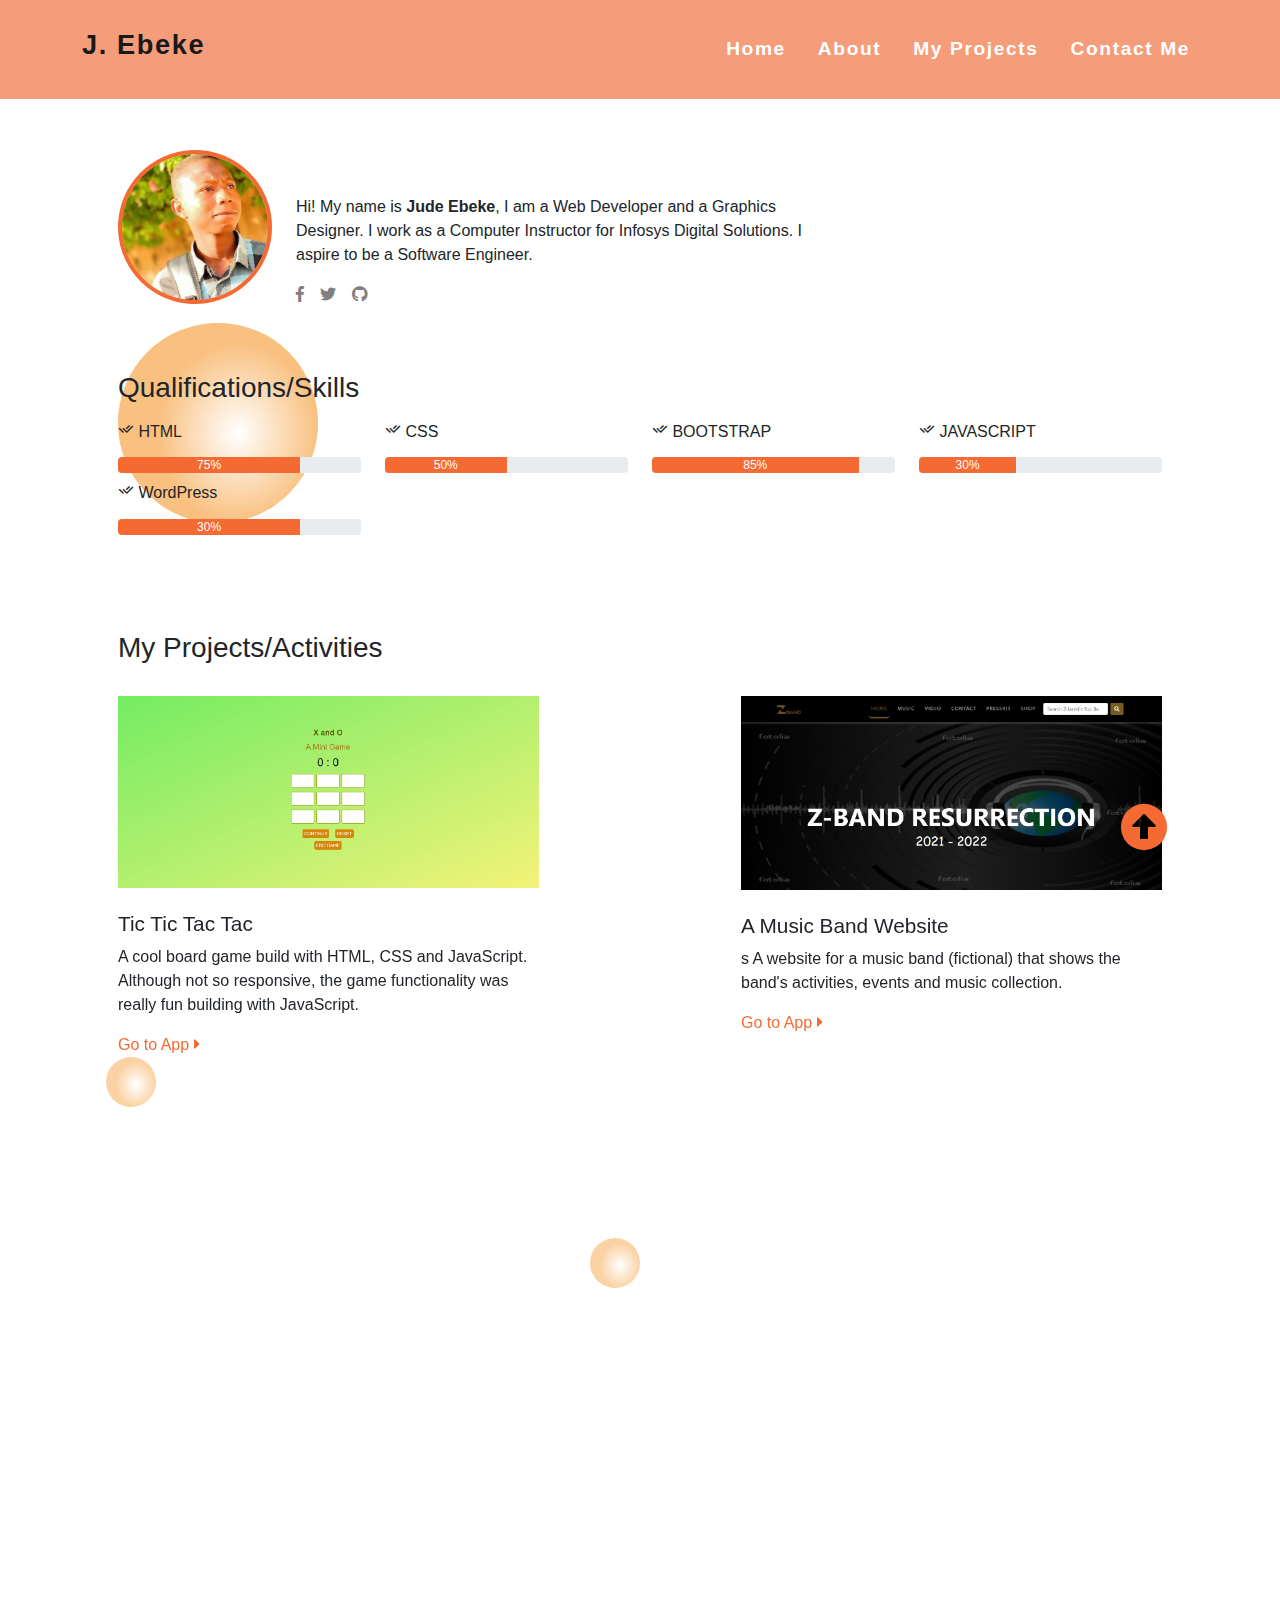
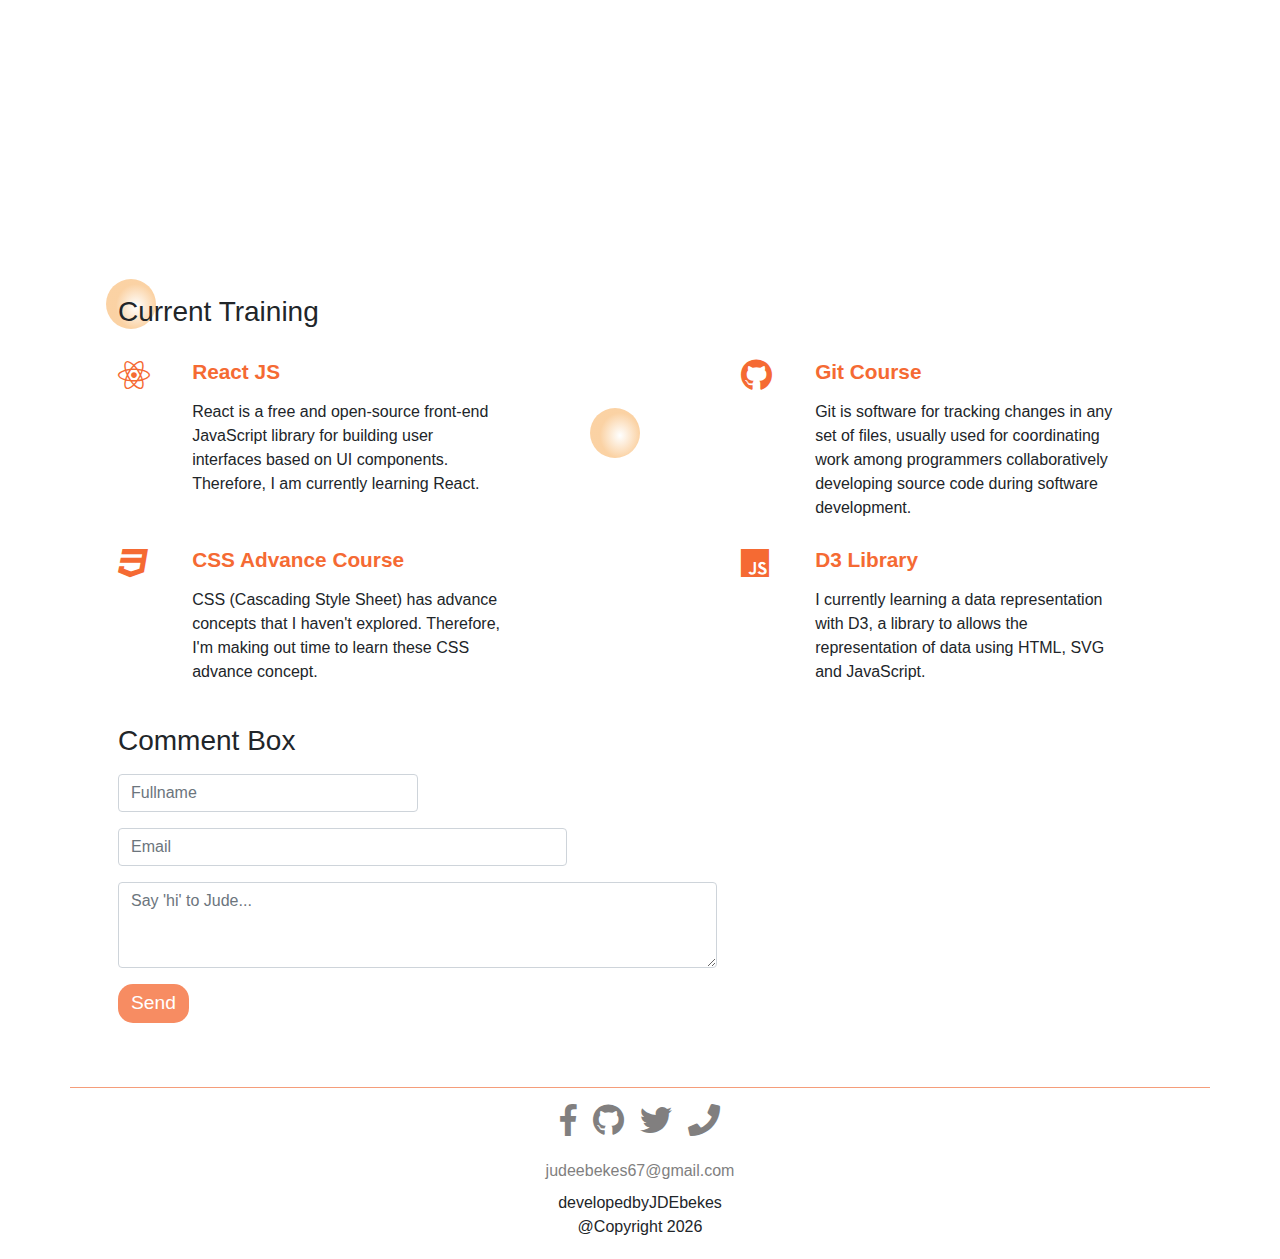
==== commit bf8550ba: "Added new skill and replaced one ongoing training" ====
--- a/index.html
+++ b/index.html
@@ -133,7 +133,19 @@
                     </li>
                 </ul>
                 <div class="progress">
-                    <div class="progress-bar bg-main" role="progressbar" style="width: 30%" aria-valuenow="30" aria-valuemin="0" aria-valuemax="100">
+                    <div class="progress-bar bg-main" role="progressbar" style="width: 40%" aria-valuenow="40" aria-valuemin="0" aria-valuemax="100">
+                        30%
+                    </div>
+                </div>
+            </div>
+            <div class="col-6 col-md-3 mt-5 mt-md-2">
+                <ul class="list-unstyled">
+                    <li>
+                        <h6><i class="ri-check-double-line"></i> WordPress</h6>
+                    </li>
+                </ul>
+                <div class="progress">
+                    <div class="progress-bar bg-main" role="progressbar" style="width: 75%" aria-valuenow="75" aria-valuemin="0" aria-valuemax="100">
                         30%
                     </div>
                 </div>
@@ -216,7 +228,7 @@
             <div class="ball"></div>
             <div class="ball"></div>
             <div class="col-12 my-3">
-                <h3>Framework/Course to Learn</h3>
+                <h3>Current Training</h3>
             </div>
             <div class="col-md-5">
                 <div class="row">
@@ -258,7 +270,7 @@
                     </div>
                     <div class="col-9 offset-2">
                         <p>
-                            CSS (Cascading Style Sheet) has deeper properties that I haven't explored. Therefore, it is utmost I learn the CSS advance concept.
+                            CSS (Cascading Style Sheet) has advance concepts that I haven't explored. Therefore, I'm making out time to learn these CSS advance concept.
                         </p>
                     </div>
                 </div>
@@ -267,11 +279,11 @@
                 <div class="row">
                     <div class="col-2 fa-2x text-main"><i class="fab fa-js"></i></div>
                     <div class="col-9 pt-2 text-main">
-                        <h5><strong>Functional Programming in JS</strong></h5>
+                        <h5><strong>D3 Library</strong></h5>
                     </div>
                     <div class="col-9 offset-2">
                         <p>
-                            Functional programming is a programming paradigm where programs are constructed by applying and composing functions.
+                            I currently learning a data representation with D3, a library to allows the representation of data using HTML, SVG and JavaScript.
                         </p>
                     </div>
                 </div>
